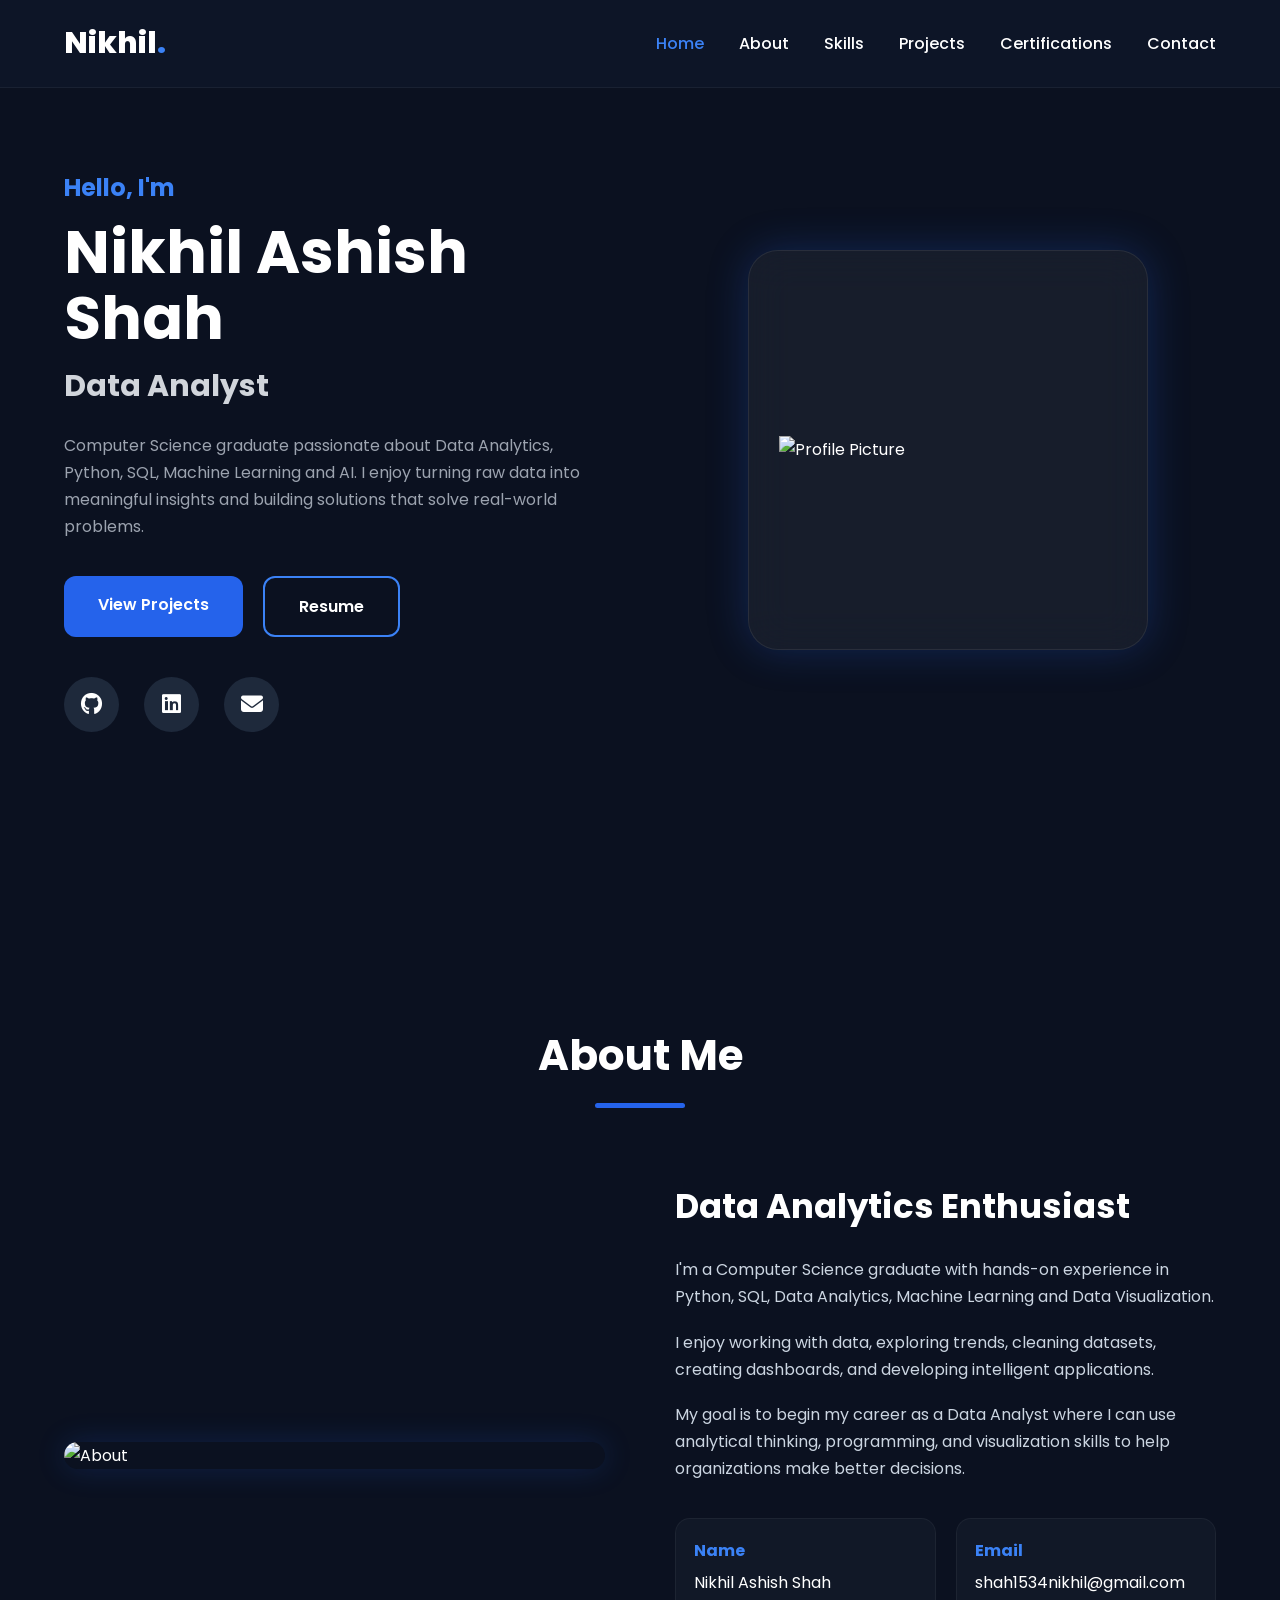
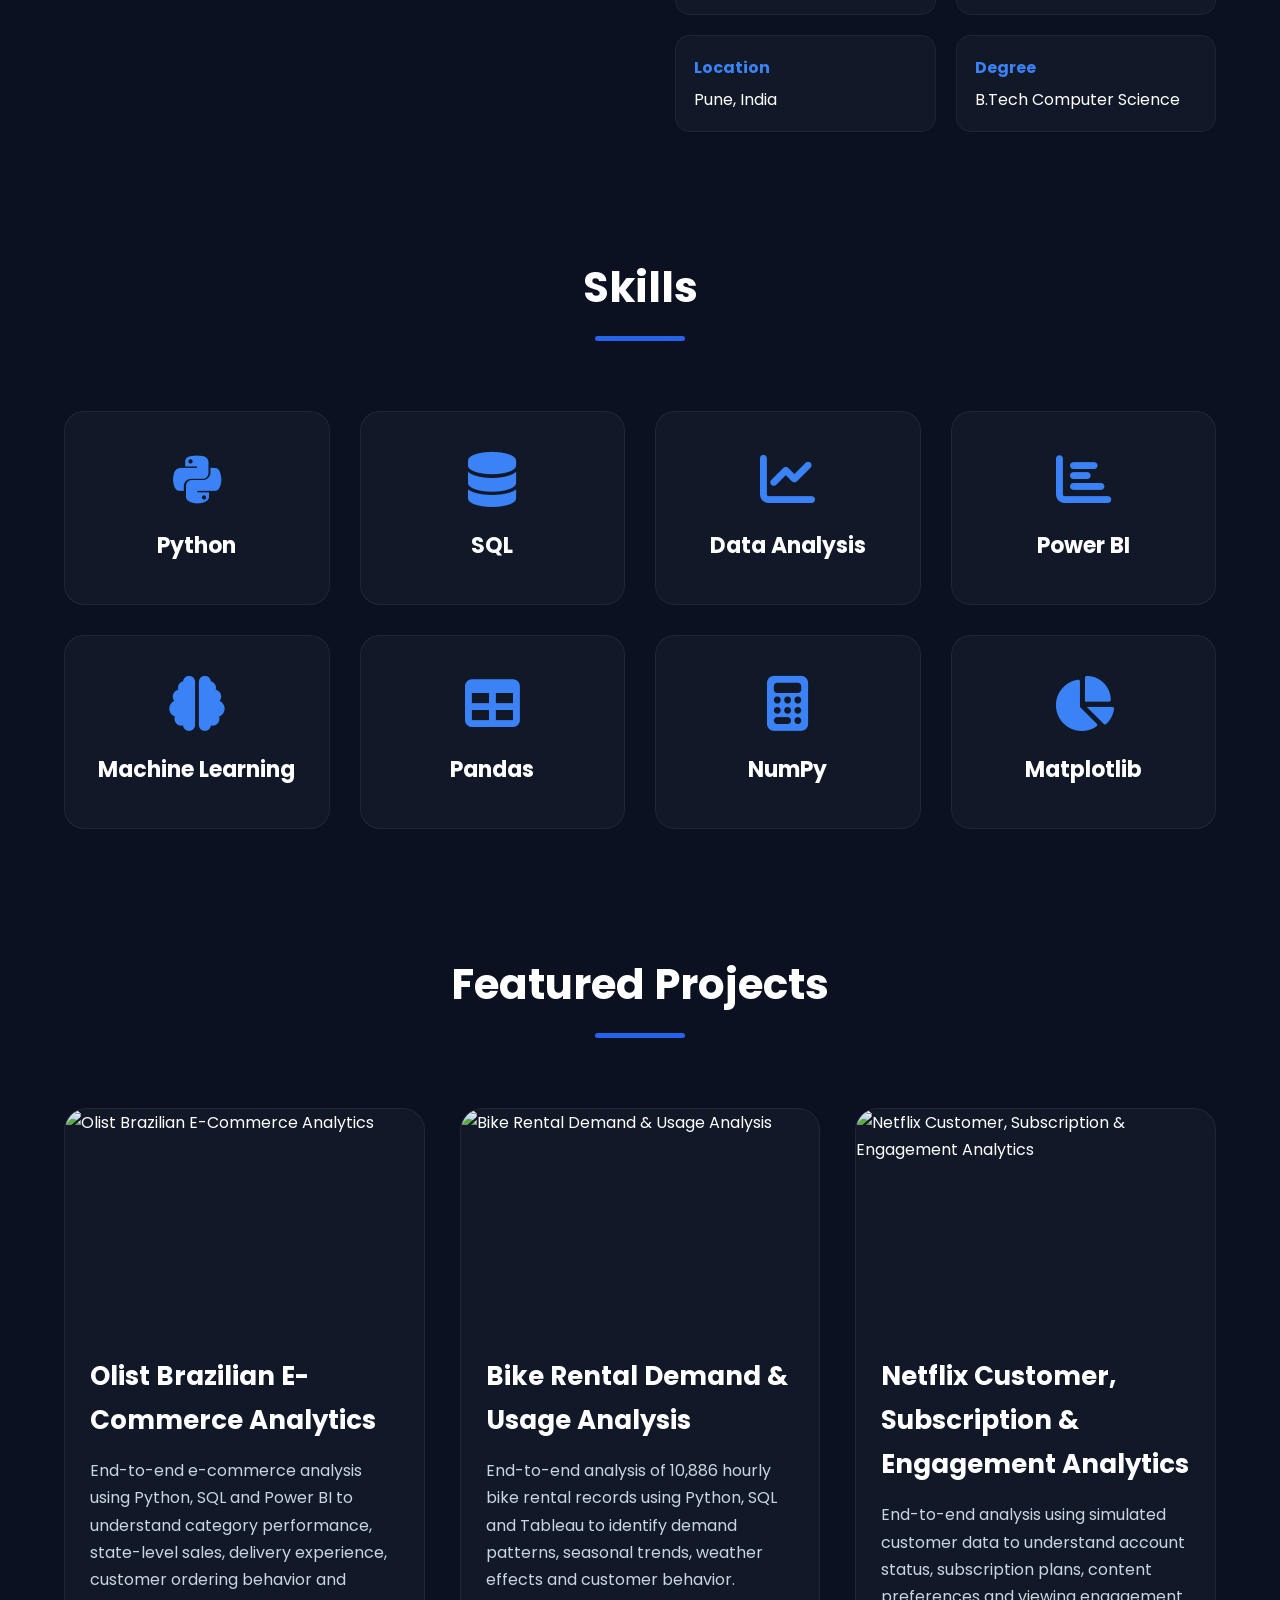
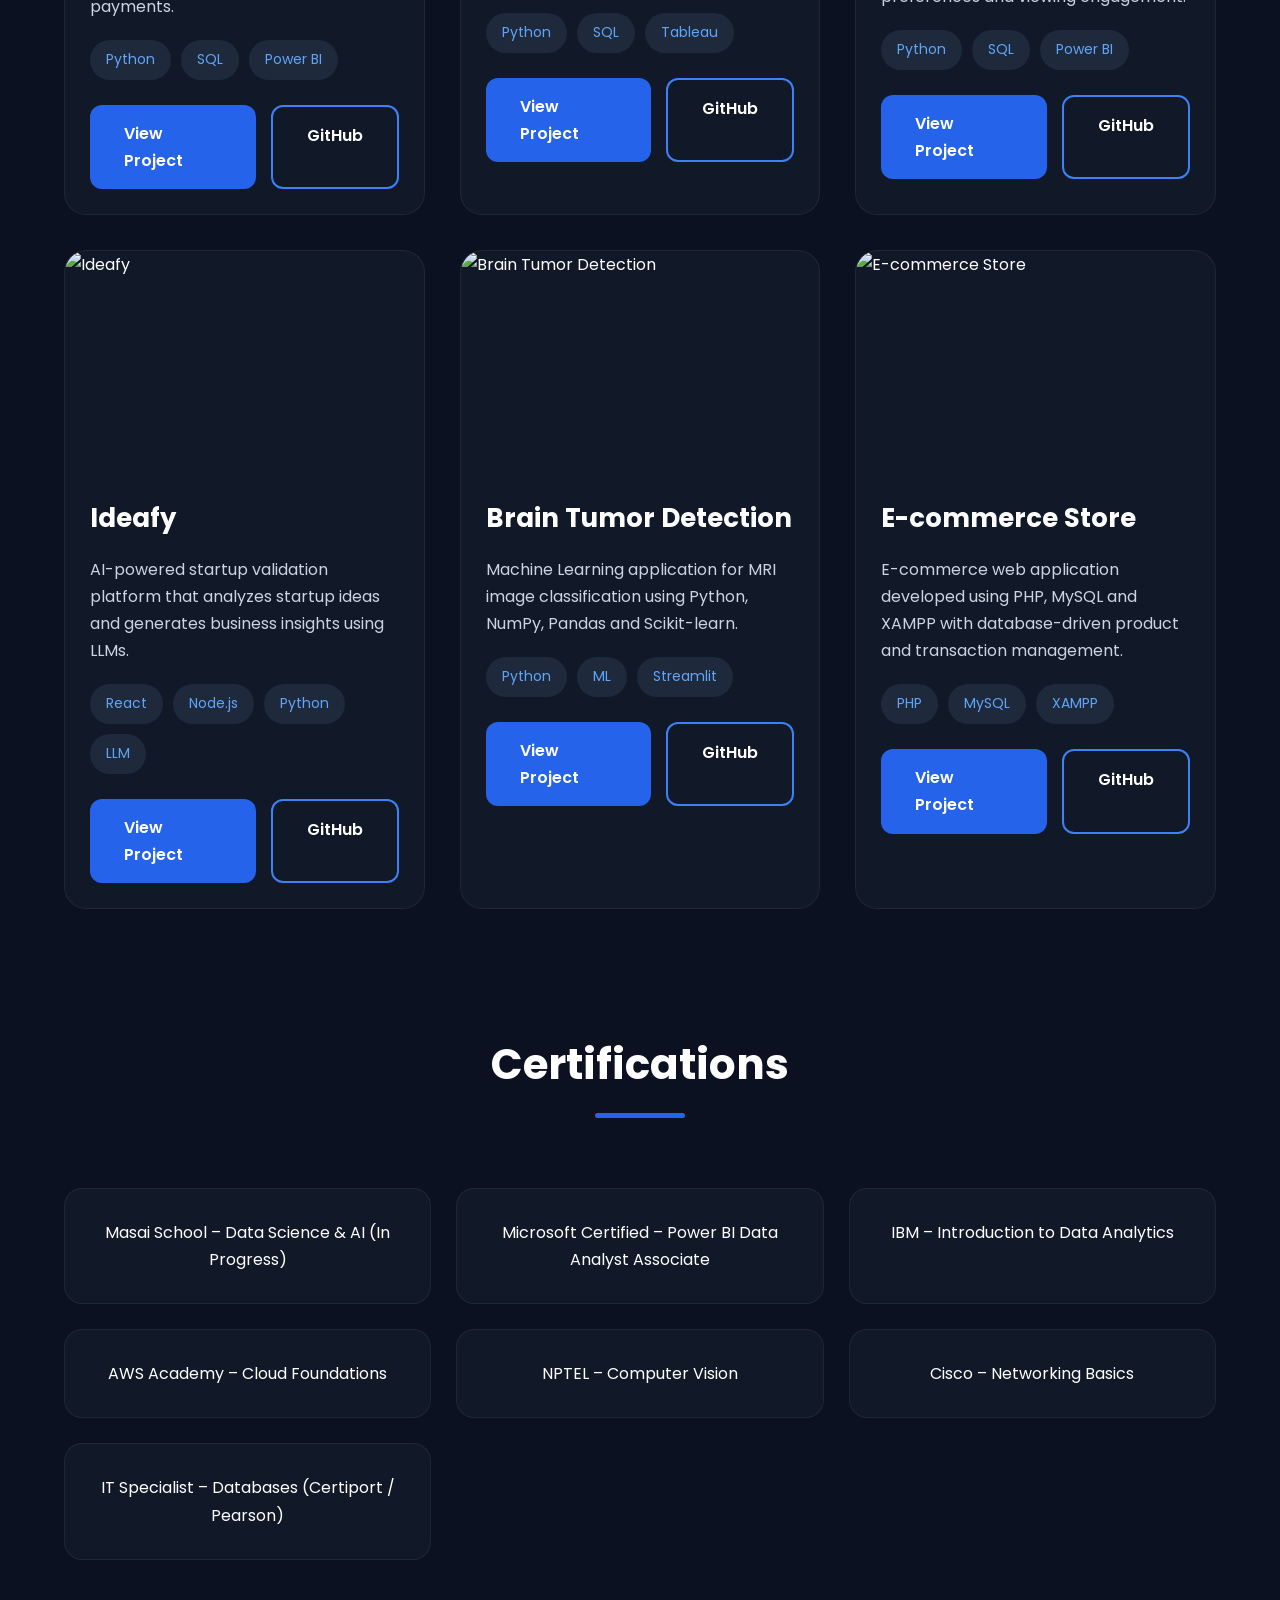
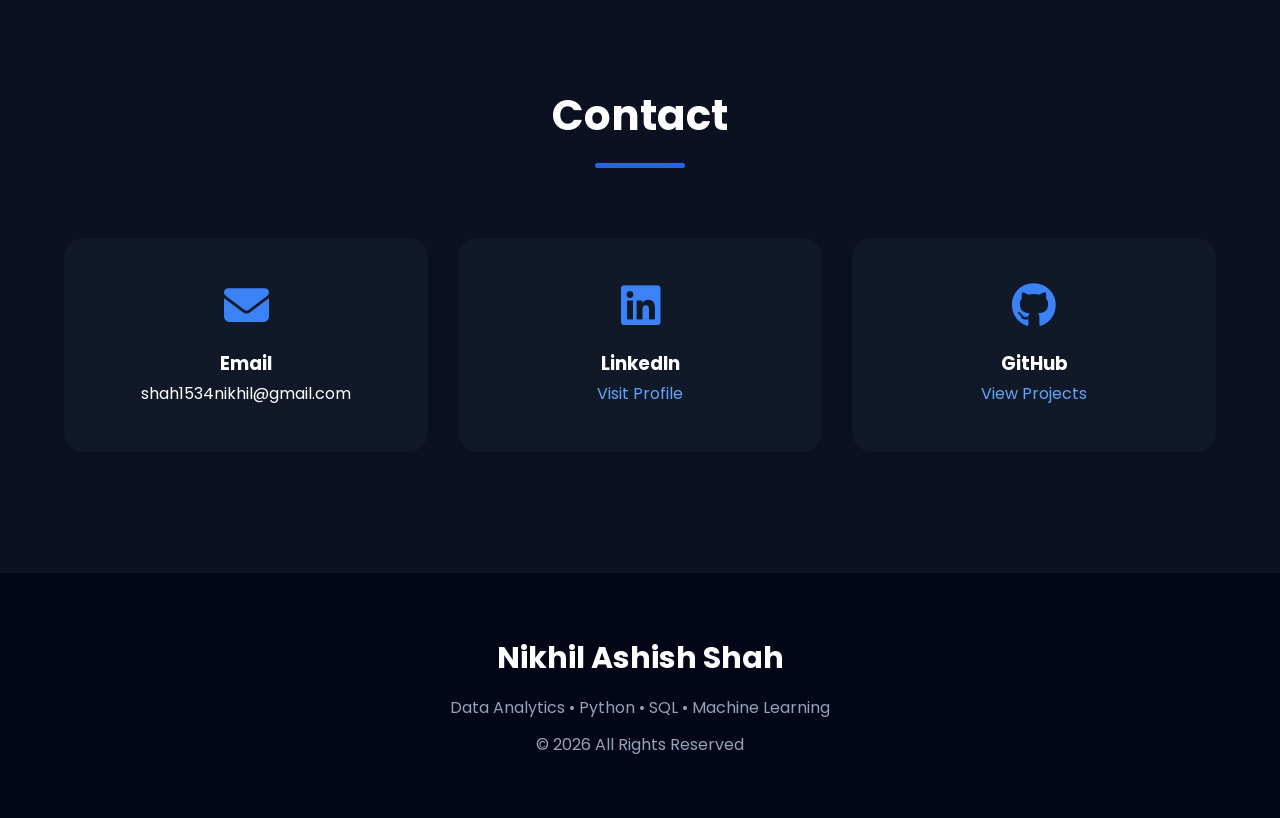
==== index.html @ b2430811 "Update index.html" ====
<!DOCTYPE html>
<html lang="en">

<head>
    <meta charset="UTF-8">
    <meta name="viewport" content="width=device-width, initial-scale=1.0">

    <title>Nikhil Shah | Data Analytics Portfolio</title>

    <meta name="description"
        content="Portfolio of Nikhil Shah - Data Analytics, Python, SQL, Machine Learning, Power BI">

    <!-- Google Fonts -->
    <link rel="preconnect" href="https://fonts.googleapis.com">
    <link rel="preconnect" href="https://fonts.gstatic.com" crossorigin>

    <link
        href="https://fonts.googleapis.com/css2?family=Poppins:wght@300;400;500;600;700;800&display=swap"
        rel="stylesheet">

    <!-- Icons -->
    <link rel="stylesheet"
        href="https://cdnjs.cloudflare.com/ajax/libs/font-awesome/6.7.2/css/all.min.css">

    <link rel="stylesheet" href="style.css">

</head>

<body>

    <!-- ================= NAVBAR ================= -->

    <header>

        <nav class="navbar">

            <div class="logo">
                Nikhil<span>.</span>
            </div>

            <ul class="nav-links">

                <li><a href="#home">Home</a></li>

                <li><a href="#about">About</a></li>

                <li><a href="#skills">Skills</a></li>

                <li><a href="#projects">Projects</a></li>

                <li><a href="#certifications">Certifications</a></li>

                <li><a href="#contact">Contact</a></li>

            </ul>

            <div class="menu-btn">
                <i class="fas fa-bars"></i>
            </div>

        </nav>

    </header>


    <!-- ================= HERO ================= -->

    <section id="home" class="hero">

        <div class="hero-left">

            <h3>Hello, I'm</h3>

            <h1>Nikhil Ashish Shah</h1>

            <h2>
                <span id="typing"></span>
            </h2>

            <p>

                Computer Science graduate passionate about Data Analytics,
                Python, SQL, Machine Learning and AI.

                I enjoy turning raw data into meaningful insights and
                building solutions that solve real-world problems.

            </p>

            <div class="hero-buttons">

                <a href="#projects" class="btn primary">
                    View Projects
                </a>

                <a href="assets/resume/Nikhil_Shah_Resume.pdf"
                    class="btn secondary"
                    target="_blank">
                    Resume
                </a>

            </div>


            <div class="social-icons">

                <a href="https://github.com/NikhilShah15"
                    target="_blank">
                    <i class="fab fa-github"></i>
                </a>

                <a href="https://www.linkedin.com/in/nikhil-shah-b6908825a/"
                    target="_blank">
                    <i class="fab fa-linkedin"></i>
                </a>

                <a href="mailto:shah1534nikhil@gmail.com">
                    <i class="fas fa-envelope"></i>
                </a>

            </div>

        </div>


        <div class="hero-right">

            <div class="glass-card">

                <img src="https://placehold.co/400x400/1e293b/60a5fa?text=Photo"
                    alt="Profile Picture">

            </div>

        </div>

    </section>


    <!-- ================= ABOUT ================= -->

    <section id="about" class="about">

        <div class="section-title">

            <h2>About Me</h2>

            <div class="underline"></div>

        </div>


        <div class="about-container">

            <div class="about-image">

                <img src="https://placehold.co/500x600/1e293b/60a5fa?text=About+Me"
                    alt="About">

            </div>


            <div class="about-content">

                <h3>
                    Data Analytics Enthusiast
                </h3>

                <p>

                    I'm a Computer Science graduate with hands-on
                    experience in Python, SQL,
                    Data Analytics,
                    Machine Learning and Data Visualization.

                </p>

                <p>

                    I enjoy working with data, exploring trends,
                    cleaning datasets,
                    creating dashboards,
                    and developing intelligent applications.

                </p>

                <p>

                    My goal is to begin my career as a Data Analyst
                    where I can use analytical thinking,
                    programming,
                    and visualization skills
                    to help organizations make better decisions.

                </p>


                <div class="about-info">

                    <div class="info-box">

                        <h4>Name</h4>

                        <span>Nikhil Ashish Shah</span>

                    </div>


                    <div class="info-box">

                        <h4>Email</h4>

                        <span>
                            shah1534nikhil@gmail.com
                        </span>

                    </div>


                    <div class="info-box">

                        <h4>Location</h4>

                        <span>Pune, India</span>

                    </div>


                    <div class="info-box">

                        <h4>Degree</h4>

                        <span>B.Tech Computer Science</span>

                    </div>

                </div>

            </div>

        </div>

    </section>


    <!-- ================= SKILLS ================= -->

    <section id="skills" class="skills">

        <div class="section-title">

            <h2>Skills</h2>

            <div class="underline"></div>

        </div>


        <div class="skills-container">

            <div class="skill-card">

                <i class="fab fa-python"></i>

                <h3>Python</h3>

            </div>


            <div class="skill-card">

                <i class="fas fa-database"></i>

                <h3>SQL</h3>

            </div>


            <div class="skill-card">

                <i class="fas fa-chart-line"></i>

                <h3>Data Analysis</h3>

            </div>


            <div class="skill-card">

                <i class="fas fa-chart-bar"></i>

                <h3>Power BI</h3>

            </div>


            <div class="skill-card">

                <i class="fas fa-brain"></i>

                <h3>Machine Learning</h3>

            </div>


            <div class="skill-card">

                <i class="fas fa-table"></i>

                <h3>Pandas</h3>

            </div>


            <div class="skill-card">

                <i class="fas fa-calculator"></i>

                <h3>NumPy</h3>

            </div>


            <div class="skill-card">

                <i class="fas fa-chart-pie"></i>

                <h3>Matplotlib</h3>

            </div>

        </div>

    </section>


    <!-- ================= PROJECTS ================= -->

    <section id="projects" class="projects">

        <div class="section-title">

            <h2>Featured Projects</h2>

            <div class="underline"></div>

        </div>


        <div class="project-container">


            <!-- ================= PROJECT 1 — OLIST ================= -->

            <div class="project-card">

                <img
                    src="https://placehold.co/600x350/1e293b/60a5fa?text=Olist+E-Commerce+Analytics"
                    alt="Olist Brazilian E-Commerce Analytics">

                <div class="project-content">

                    <h3>Olist Brazilian E-Commerce Analytics</h3>

                    <p>
                        End-to-end e-commerce analysis using Python, SQL and Power BI
                        to understand category performance, state-level sales,
                        delivery experience, customer ordering behavior and payments.
                    </p>

                    <div class="tech-stack">

                        <span>Python</span>
                        <span>SQL</span>
                        <span>Power BI</span>

                    </div>

                    <div class="project-buttons">

                        <a href="https://github.com/NikhilShah15/nikhil-portfolio/tree/main/assets/projects/olist"
                            target="_blank"
                            class="btn primary">
                            View Project
                        </a>

                        <a href="https://github.com/NikhilShah15/nikhil-portfolio/tree/main/assets/projects/olist"
                            target="_blank"
                            class="btn secondary">
                            GitHub
                        </a>

                    </div>

                </div>

            </div>


            <!-- ================= PROJECT 2 — BIKE RENTAL ================= -->

            <div class="project-card">

                <img
                    src="https://raw.githubusercontent.com/NikhilShah15/nikhil-portfolio/main/assets/projects/bike-rental/visuals/Bike_Rental_Dashboard.png"
                    alt="Bike Rental Demand & Usage Analysis">

                <div class="project-content">

                    <h3>Bike Rental Demand & Usage Analysis</h3>

                    <p>
                        End-to-end analysis of 10,886 hourly bike rental
                        records using Python, SQL and Tableau to identify
                        demand patterns, seasonal trends, weather effects
                        and customer behavior.
                    </p>

                    <div class="tech-stack">

                        <span>Python</span>
                        <span>SQL</span>
                        <span>Tableau</span>

                    </div>

                    <div class="project-buttons">

                        <a href="projects/bike-rental.html"
                            class="btn primary">
                            View Project
                        </a>

                        <a href="https://github.com/NikhilShah15/nikhil-portfolio/tree/main/assets/projects/bike-rental"
                            target="_blank"
                            class="btn secondary">
                            GitHub
                        </a>

                    </div>

                </div>

            </div>


            <!-- ================= PROJECT 3 — NETFLIX ================= -->

            <div class="project-card">

                <img
                    src="https://raw.githubusercontent.com/NikhilShah15/nikhil-portfolio/main/assets/projects/netflix/visuals/Dashboard-1.png"
                    alt="Netflix Customer, Subscription & Engagement Analytics">

                <div class="project-content">

                    <h3>Netflix Customer, Subscription & Engagement Analytics</h3>

                    <p>
                        End-to-end analysis using simulated customer data
                        to understand account status, subscription plans,
                        content preferences and viewing engagement.
                    </p>

                    <div class="tech-stack">

                        <span>Python</span>
                        <span>SQL</span>
                        <span>Power BI</span>

                    </div>

                    <div class="project-buttons">

                        <a href="projects/netflix.html"
                            class="btn primary">
                            View Project
                        </a>

                        <a href="https://github.com/NikhilShah15/nikhil-portfolio/tree/main/assets/projects/netflix"
                            target="_blank"
                            class="btn secondary">
                            GitHub
                        </a>

                    </div>

                </div>

            </div>


            <!-- ================= PROJECT 4 — IDEAFY ================= -->

            <div class="project-card">

                <img
                    src="https://placehold.co/600x350/1e293b/60a5fa?text=Ideafy"
                    alt="Ideafy">

                <div class="project-content">

                    <h3>Ideafy</h3>

                    <p>
                        AI-powered startup validation platform that analyzes
                        startup ideas and generates business insights using LLMs.
                    </p>

                    <div class="tech-stack">

                        <span>React</span>
                        <span>Node.js</span>
                        <span>Python</span>
                        <span>LLM</span>

                    </div>

                    <div class="project-buttons">

                        <a href="https://ideafy-ai-startup-validator.onrender.com/"
                            target="_blank"
                            class="btn primary">
                            View Project
                        </a>

                        <a href="https://github.com/Fazeenp/ideafy-ai-startup-validator"
                            target="_blank"
                            class="btn secondary">
                            GitHub
                        </a>

                    </div>

                </div>

            </div>


            <!-- ================= PROJECT 5 — BRAIN TUMOR ================= -->

            <div class="project-card">

                <img
                    src="https://placehold.co/600x350/1e293b/60a5fa?text=Brain+Tumor+Detection"
                    alt="Brain Tumor Detection">

                <div class="project-content">

                    <h3>Brain Tumor Detection</h3>

                    <p>
                        Machine Learning application for MRI image
                        classification using Python, NumPy,
                        Pandas and Scikit-learn.
                    </p>

                    <div class="tech-stack">

                        <span>Python</span>
                        <span>ML</span>
                        <span>Streamlit</span>

                    </div>

                    <div class="project-buttons">

                        <a href="https://github.com/NikhilShah15/Brain-Tumor-Detection"
                            target="_blank"
                            class="btn primary">
                            View Project
                        </a>

                        <a href="https://github.com/NikhilShah15/Brain-Tumor-Detection"
                            target="_blank"
                            class="btn secondary">
                            GitHub
                        </a>

                    </div>

                </div>

            </div>


            <!-- ================= PROJECT 6 — E-COMMERCE STORE ================= -->

            <div class="project-card">

                <img
                    src="https://placehold.co/600x350/1e293b/60a5fa?text=E-commerce+Store"
                    alt="E-commerce Store">

                <div class="project-content">

                    <h3>E-commerce Store</h3>

                    <p>
                        E-commerce web application developed using PHP,
                        MySQL and XAMPP with database-driven product
                        and transaction management.
                    </p>

                    <div class="tech-stack">

                        <span>PHP</span>
                        <span>MySQL</span>
                        <span>XAMPP</span>

                    </div>

                    <div class="project-buttons">

                        <a href="https://github.com/NikhilShah15/E-commrece-Store-Website"
                            target="_blank"
                            class="btn primary">
                            View Project
                        </a>

                        <a href="https://github.com/NikhilShah15/E-commrece-Store-Website"
                            target="_blank"
                            class="btn secondary">
                            GitHub
                        </a>

                    </div>

                </div>

            </div>


        </div>

    </section>


    <!-- ================= DASHBOARDS ================= -->


    <!-- ================= CERTIFICATIONS ================= -->

    <section id="certifications" class="certifications">

        <div class="section-title">

            <h2>Certifications</h2>

            <div class="underline"></div>

        </div>


        <div class="cert-grid">

            <div class="cert-card">

                Masai School – Data Science & AI (In Progress)

            </div>


            <div class="cert-card">

                Microsoft Certified – Power BI Data Analyst Associate

            </div>


            <div class="cert-card">

                IBM – Introduction to Data Analytics

            </div>


            <div class="cert-card">

                AWS Academy – Cloud Foundations

            </div>


            <div class="cert-card">

                NPTEL – Computer Vision

            </div>


            <div class="cert-card">

                Cisco – Networking Basics

            </div>


            <div class="cert-card">

                IT Specialist – Databases (Certiport / Pearson)

            </div>

        </div>

    </section>


    <!-- ================= CONTACT ================= -->

    <section id="contact" class="contact">

        <div class="section-title">

            <h2>Contact</h2>

            <div class="underline"></div>

        </div>


        <div class="contact-container">

            <div class="contact-card">

                <i class="fas fa-envelope"></i>

                <h3>Email</h3>

                <p>
                    shah1534nikhil@gmail.com
                </p>

            </div>


            <div class="contact-card">

                <i class="fab fa-linkedin"></i>

                <h3>LinkedIn</h3>

                <a href="https://www.linkedin.com/in/nikhil-shah-b6908825a/"
                    target="_blank">
                    Visit Profile
                </a>

            </div>


            <div class="contact-card">

                <i class="fab fa-github"></i>

                <h3>GitHub</h3>

                <a href="https://github.com/NikhilShah15"
                    target="_blank">
                    View Projects
                </a>

            </div>

        </div>

    </section>


    <!-- ================= FOOTER ================= -->

    <footer>

        <h3>Nikhil Ashish Shah</h3>

        <p>
            Data Analytics • Python • SQL • Machine Learning
        </p>

        <p>
            © 2026 All Rights Reserved
        </p>

    </footer>


    <script src="script.js"></script>

</body>

</html>
---- style.css ----
/* ===========================
        GOOGLE FONTS
=========================== */

@import url('https://fonts.googleapis.com/css2?family=Poppins:wght@300;400;500;600;700;800&display=swap');


/* ===========================
        RESET
=========================== */

*{
    margin:0;
    padding:0;
    box-sizing:border-box;
    scroll-behavior:smooth;
}

html{
    overflow-x:hidden;
}

body{

    font-family:'Poppins',sans-serif;

    background:#0b1120;

    color:#fff;

    overflow-x:hidden;

    line-height:1.7;

}



/* ===========================
        SCROLLBAR
=========================== */

::-webkit-scrollbar{

    width:10px;

}

::-webkit-scrollbar-track{

    background:#111827;

}

::-webkit-scrollbar-thumb{

    background:#3b82f6;

    border-radius:10px;

}

::-webkit-scrollbar-thumb:hover{

    background:#60a5fa;

}



/* ===========================
        LINKS
=========================== */

a{

    text-decoration:none;

    color:white;

}

img{

    width:100%;

    display:block;

}



/* ===========================
        NAVBAR
=========================== */

header{

    width:100%;

    position:fixed;

    top:0;

    left:0;

    z-index:999;

    background:rgba(15,23,42,.85);

    backdrop-filter:blur(18px);

    border-bottom:1px solid rgba(255,255,255,.05);

}

.navbar{

    width:90%;

    max-width:1200px;

    margin:auto;

    display:flex;

    justify-content:space-between;

    align-items:center;

    padding:18px 0;

}

.logo{

    font-size:30px;

    font-weight:800;

}

.logo span{

    color:#3b82f6;

}

.nav-links{

    display:flex;

    gap:35px;

    list-style:none;

}

.nav-links a{

    transition:.3s;

    font-weight:500;

}

.nav-links a:hover{

    color:#3b82f6;

}

.menu-btn{

    display:none;

    font-size:25px;

    cursor:pointer;

}



/* ===========================
        HERO
=========================== */

.hero{

    width:90%;

    max-width:1200px;

    margin:auto;

    min-height:100vh;

    display:grid;

    grid-template-columns:1fr 1fr;

    align-items:center;

    gap:80px;

}

.hero-left h3{

    color:#3b82f6;

    font-size:24px;

}

.hero-left h1{

    font-size:60px;

    margin:10px 0;

    line-height:1.1;

}

.hero-left h2{

    font-size:30px;

    margin-bottom:20px;

    color:#d1d5db;

}

.hero-left p{

    color:#9ca3af;

    margin-bottom:35px;

    max-width:600px;

}



/* ===========================
        BUTTONS
=========================== */

.hero-buttons{

    display:flex;

    gap:20px;

    margin-bottom:40px;

}

.btn{

    padding:15px 34px;

    border-radius:12px;

    font-weight:600;

    transition:.35s;

}

.primary{

    background:#2563eb;

}

.primary:hover{

    background:#1d4ed8;

    transform:translateY(-4px);

}

.secondary{

    border:2px solid #3b82f6;

}

.secondary:hover{

    background:#2563eb;

}



/* ===========================
        SOCIAL ICONS
=========================== */

.social-icons{

    display:flex;

    gap:25px;

}

.social-icons a{

    width:55px;

    height:55px;

    border-radius:50%;

    display:flex;

    justify-content:center;

    align-items:center;

    background:#1e293b;

    transition:.35s;

    font-size:22px;

}

.social-icons a:hover{

    background:#2563eb;

    transform:translateY(-6px);

}



/* ===========================
        HERO IMAGE
=========================== */

.hero-right{

    display:flex;

    justify-content:center;

}

.glass-card{

    width:400px;

    height:400px;

    border-radius:30px;

    background:rgba(255,255,255,.05);

    border:1px solid rgba(255,255,255,.08);

    backdrop-filter:blur(20px);

    overflow:hidden;

    display:flex;

    justify-content:center;

    align-items:center;

    box-shadow:0 0 40px rgba(37,99,235,.25);

}

.glass-card img{

    width:85%;

}



/* ===========================
        SECTION TITLE
=========================== */

.section-title{

    text-align:center;

    margin-bottom:70px;

}

.section-title h2{

    font-size:42px;

    margin-bottom:12px;

}

.underline{

    width:90px;

    height:5px;

    margin:auto;

    border-radius:20px;

    background:#2563eb;

}



/* ===========================
        ABOUT
=========================== */

.about{

    width:90%;

    max-width:1200px;

    margin:120px auto;

}

.about-container{

    display:grid;

    grid-template-columns:1fr 1fr;

    gap:70px;

    align-items:center;

}

.about-image img{

    border-radius:25px;

    box-shadow:0 0 30px rgba(37,99,235,.2);

}

.about-content h3{

    font-size:34px;

    margin-bottom:20px;

}

.about-content p{

    color:#cbd5e1;

    margin-bottom:18px;

}

.about-info{

    display:grid;

    grid-template-columns:repeat(2,1fr);

    gap:20px;

    margin-top:35px;

}

.info-box{

    background:#111827;

    border-radius:15px;

    padding:18px;

    border:1px solid rgba(255,255,255,.05);

}

.info-box h4{

    color:#3b82f6;

    margin-bottom:5px;

}


/* ===========================
        SKILLS
=========================== */

.skills{
    width:90%;
    max-width:1200px;
    margin:120px auto;
}

.skills-container{
    display:grid;
    grid-template-columns:repeat(4,1fr);
    gap:30px;
}

.skill-card{
    background:#111827;
    border:1px solid rgba(255,255,255,.06);
    border-radius:20px;
    padding:40px 20px;
    text-align:center;
    transition:.35s;
}

.skill-card i{
    font-size:55px;
    color:#3b82f6;
    margin-bottom:20px;
}

.skill-card h3{
    font-size:22px;
}

.skill-card:hover{
    transform:translateY(-12px);
    box-shadow:0 20px 35px rgba(37,99,235,.18);
}


/* ===========================
        PROJECTS
=========================== */

.projects{
    width:90%;
    max-width:1200px;
    margin:120px auto;
}

.project-container{
    display:grid;
    grid-template-columns:repeat(auto-fit,minmax(330px,1fr));
    gap:35px;
}

.project-card{
    background:#111827;
    border-radius:22px;
    overflow:hidden;
    border:1px solid rgba(255,255,255,.06);
    transition:.35s;
}

.project-card:hover{
    transform:translateY(-10px);
    box-shadow:0 25px 40px rgba(37,99,235,.18);
}

.project-card img{
    height:220px;
    object-fit:cover;
}

.project-content{
    padding:25px;
}

.project-content h3{
    margin-bottom:15px;
    font-size:26px;
}

.project-content p{
    color:#cbd5e1;
    margin-bottom:20px;
}

.tech-stack{
    display:flex;
    flex-wrap:wrap;
    gap:10px;
    margin-bottom:25px;
}

.tech-stack span{
    padding:8px 16px;
    border-radius:30px;
    background:#1e293b;
    color:#60a5fa;
    font-size:14px;
}

.project-buttons{
    display:flex;
    gap:15px;
}


/* ===========================
      DASHBOARDS
=========================== */

.dashboard{
    width:90%;
    max-width:1200px;
    margin:120px auto;
}

.dashboard-grid{
    display:grid;
    grid-template-columns:repeat(3,1fr);
    gap:30px;
}

.dashboard-card{
    background:#111827;
    border-radius:20px;
    padding:50px 25px;
    text-align:center;
    transition:.35s;
}

.dashboard-card i{
    font-size:60px;
    color:#3b82f6;
    margin-bottom:25px;
}

.dashboard-card:hover{
    transform:translateY(-10px);
}


/* ===========================
      CERTIFICATIONS
=========================== */

.certifications{
    width:90%;
    max-width:1200px;
    margin:120px auto;
}

.cert-grid{
    display:grid;
    grid-template-columns:repeat(3,1fr);
    gap:25px;
}

.cert-card{
    background:#111827;
    padding:30px;
    border-radius:18px;
    text-align:center;
    transition:.35s;
    border:1px solid rgba(255,255,255,.06);
}

.cert-card:hover{
    transform:translateY(-8px);
}


/* ===========================
        CONTACT
=========================== */

.contact{
    width:90%;
    max-width:1200px;
    margin:120px auto;
}

.contact-container{
    display:grid;
    grid-template-columns:repeat(3,1fr);
    gap:30px;
}

.contact-card{
    background:#111827;
    border-radius:20px;
    padding:45px;
    text-align:center;
    transition:.35s;
}

.contact-card:hover{
    transform:translateY(-10px);
}

.contact-card i{
    font-size:45px;
    color:#3b82f6;
    margin-bottom:20px;
}

.contact-card a{
    color:#60a5fa;
}


/* ===========================
        FOOTER
=========================== */

footer{
    background:#020617;
    padding:60px 20px;
    text-align:center;
    margin-top:120px;
    border-top:1px solid rgba(255,255,255,.05);
}

footer h3{
    font-size:30px;
    margin-bottom:10px;
}

footer p{
    color:#94a3b8;
    margin-top:10px;
}


/* ===========================
       RESPONSIVE
=========================== */

@media(max-width:992px){

.hero{
    grid-template-columns:1fr;
    text-align:center;
    padding-top:130px;
}

.hero-right{
    order:-1;
}

.about-container{
    grid-template-columns:1fr;
}

.skills-container{
    grid-template-columns:repeat(2,1fr);
}

.dashboard-grid{
    grid-template-columns:1fr;
}

.contact-container{
    grid-template-columns:1fr;
}

.cert-grid{
    grid-template-columns:1fr;
}

}

@media(max-width:768px){

.nav-links{
    display:none;
}

.menu-btn{
    display:block;
}

.hero-left h1{
    font-size:42px;
}

.hero-left h2{
    font-size:24px;
}

.hero-buttons{
    flex-direction:column;
}

.skills-container{
    grid-template-columns:1fr;
}

.about-info{
    grid-template-columns:1fr;
}

.glass-card{
    width:300px;
    height:300px;
}

.section-title h2{
    font-size:34px;
}

}

/* Active navigation */

.nav-links a.active{
    color:#3b82f6;
}

/* Mobile menu */

@media(max-width:768px){

.nav-links.show{
    display:flex;
    flex-direction:column;
    position:absolute;
    top:75px;
    right:20px;
    width:220px;
    background:#111827;
    border-radius:15px;
    padding:20px;
    gap:20px;
}

}

/* Scroll reveal */

.skill-card,
.project-card,
.dashboard-card,
.cert-card,
.contact-card,
.about-content,
.about-image{

    opacity:0;
    transform:translateY(50px);
    transition:all .7s ease;

}

.visible{

    opacity:1;
    transform:translateY(0);

}

/* Scroll to top */

#topBtn{

    position:fixed;
    bottom:30px;
    right:30px;

    width:55px;
    height:55px;

    border:none;
    border-radius:50%;

    background:#2563eb;

    color:white;

    font-size:24px;

    cursor:pointer;

    display:none;

    z-index:999;

    transition:.3s;

}

#topBtn:hover{

    transform:translateY(-5px);

    background:#1d4ed8;

}
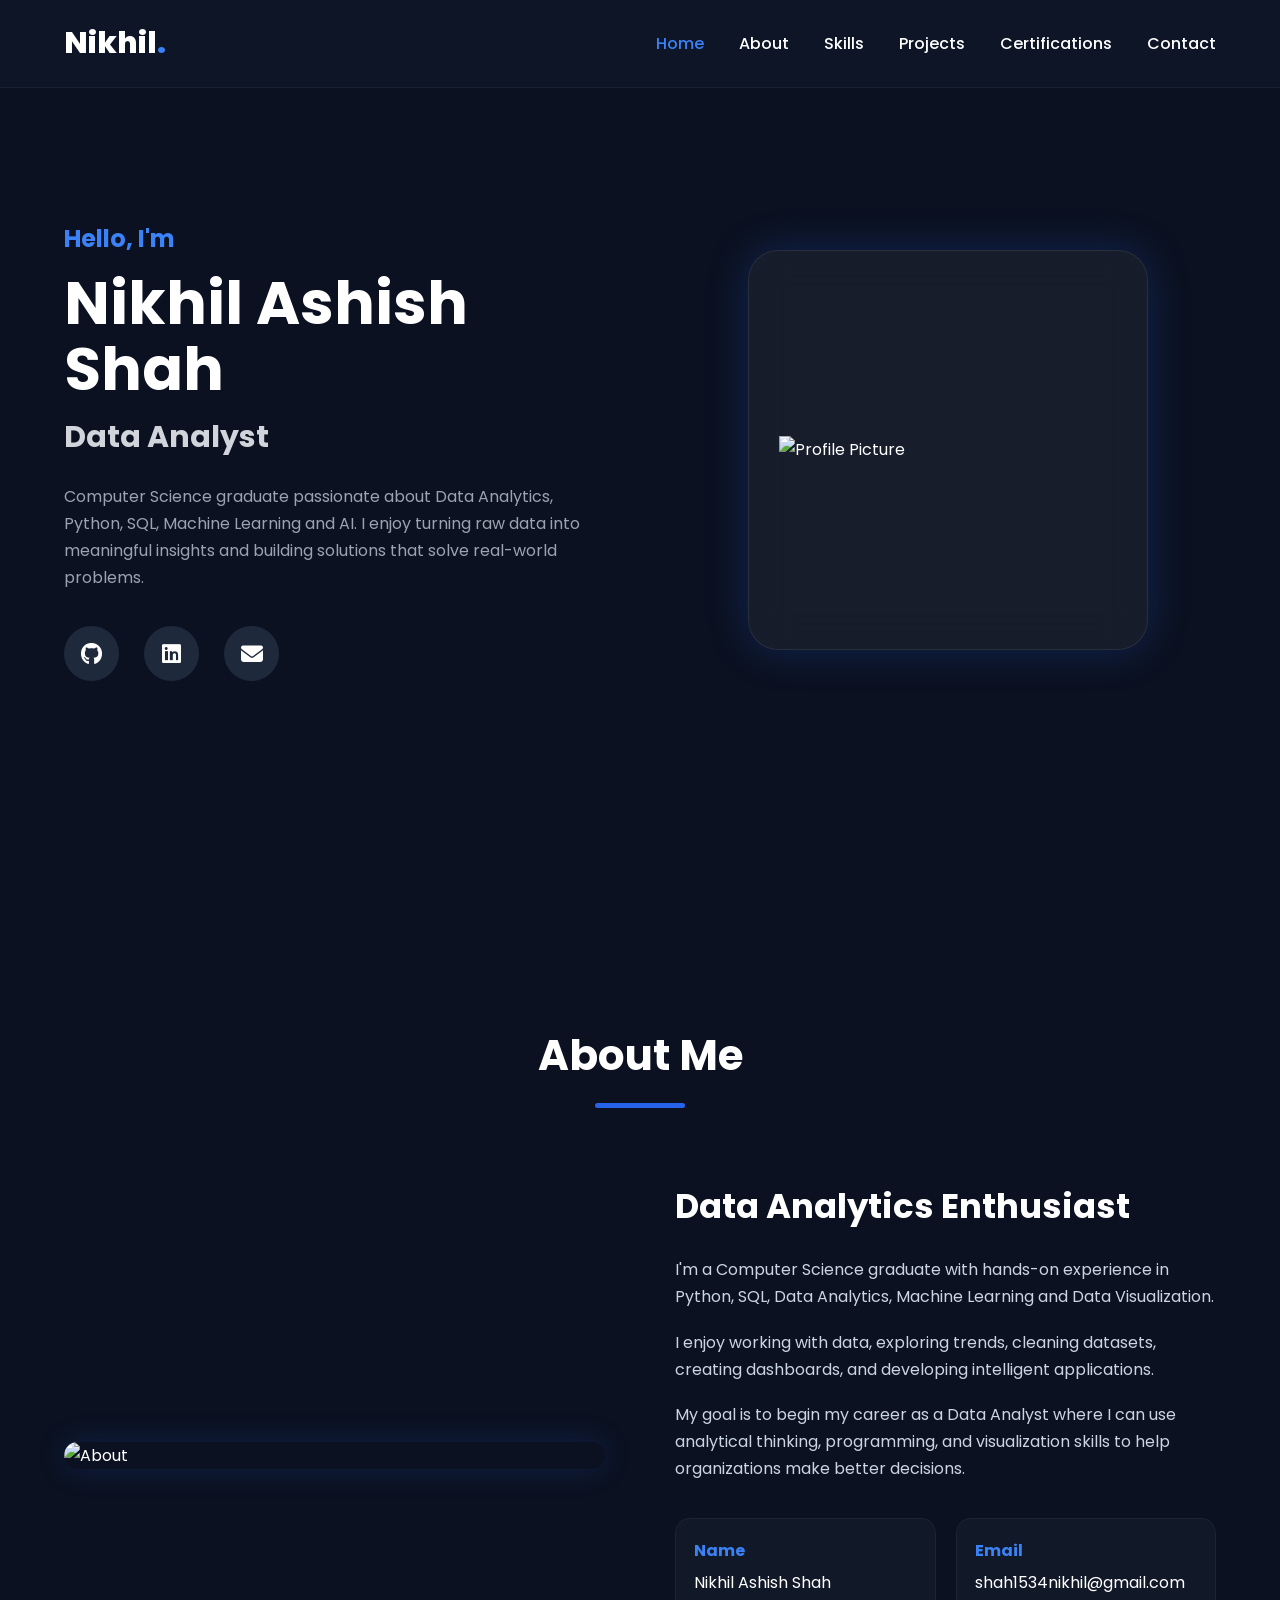
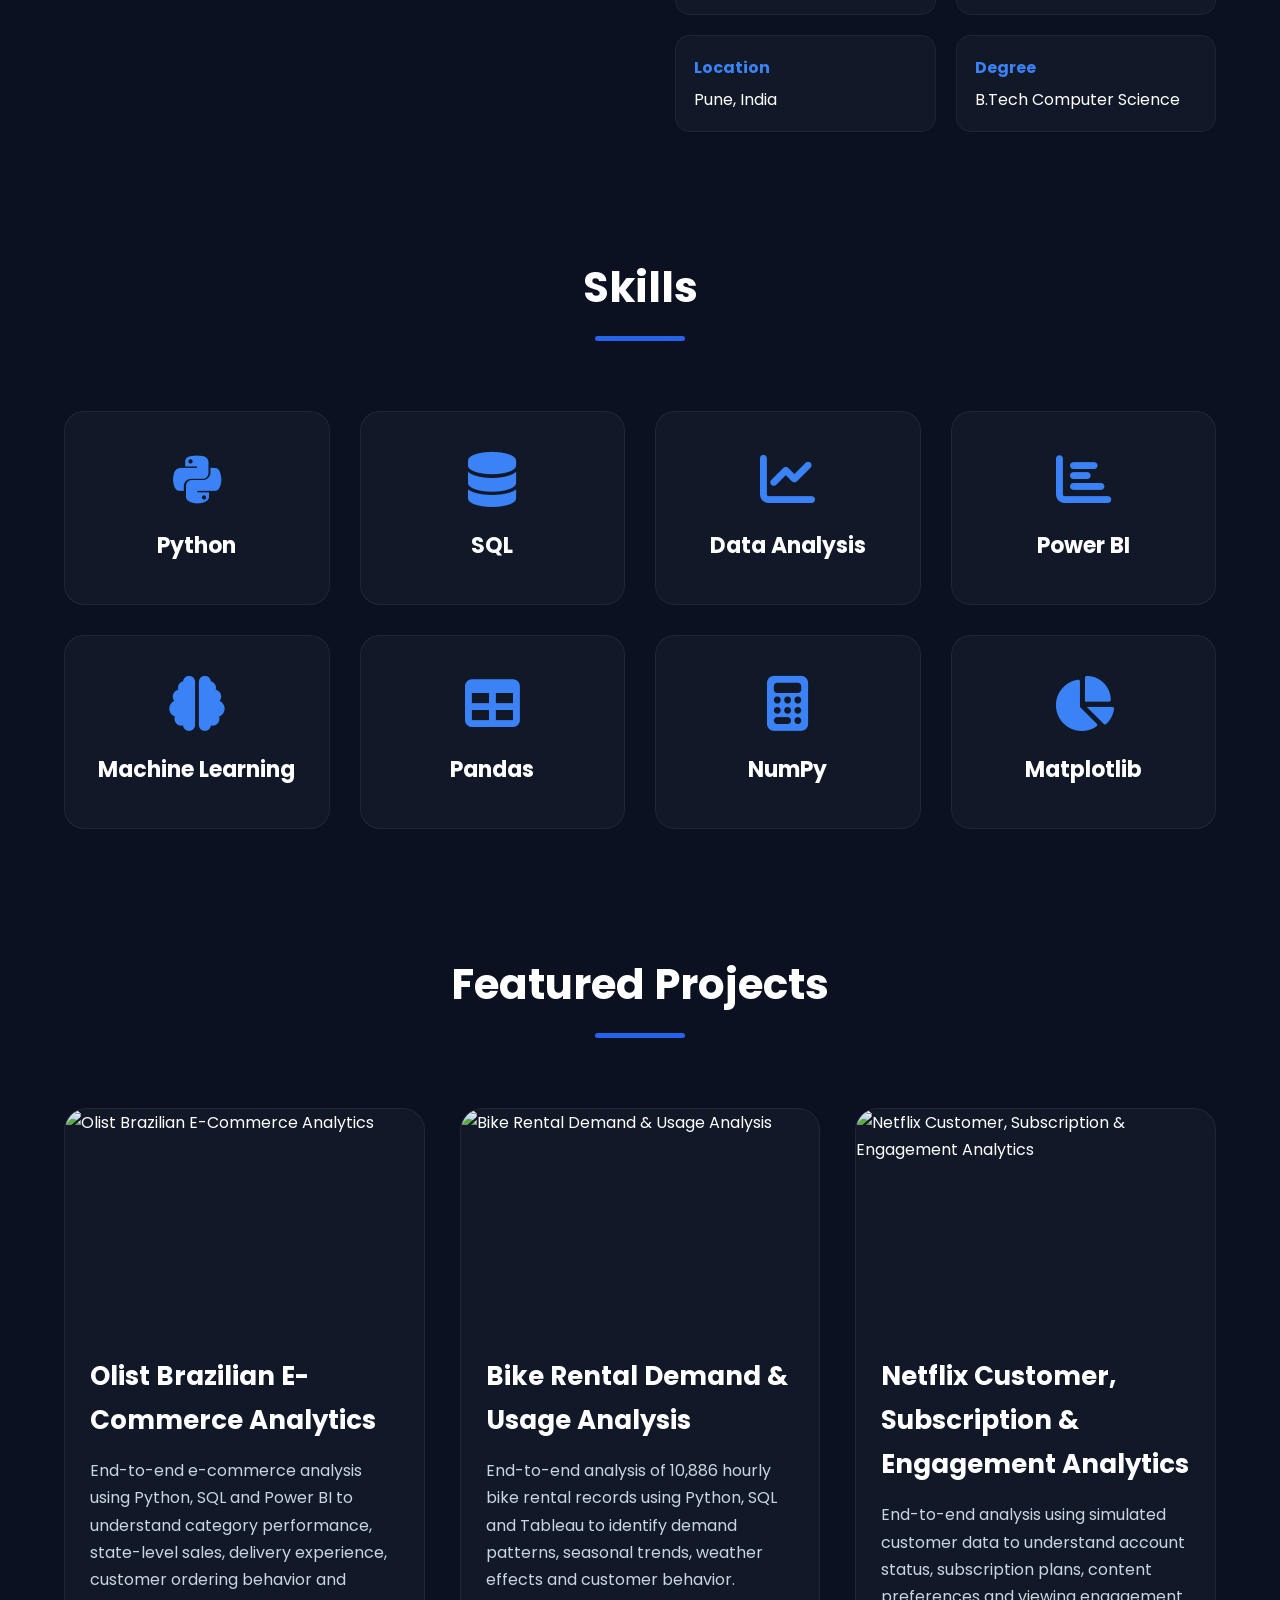
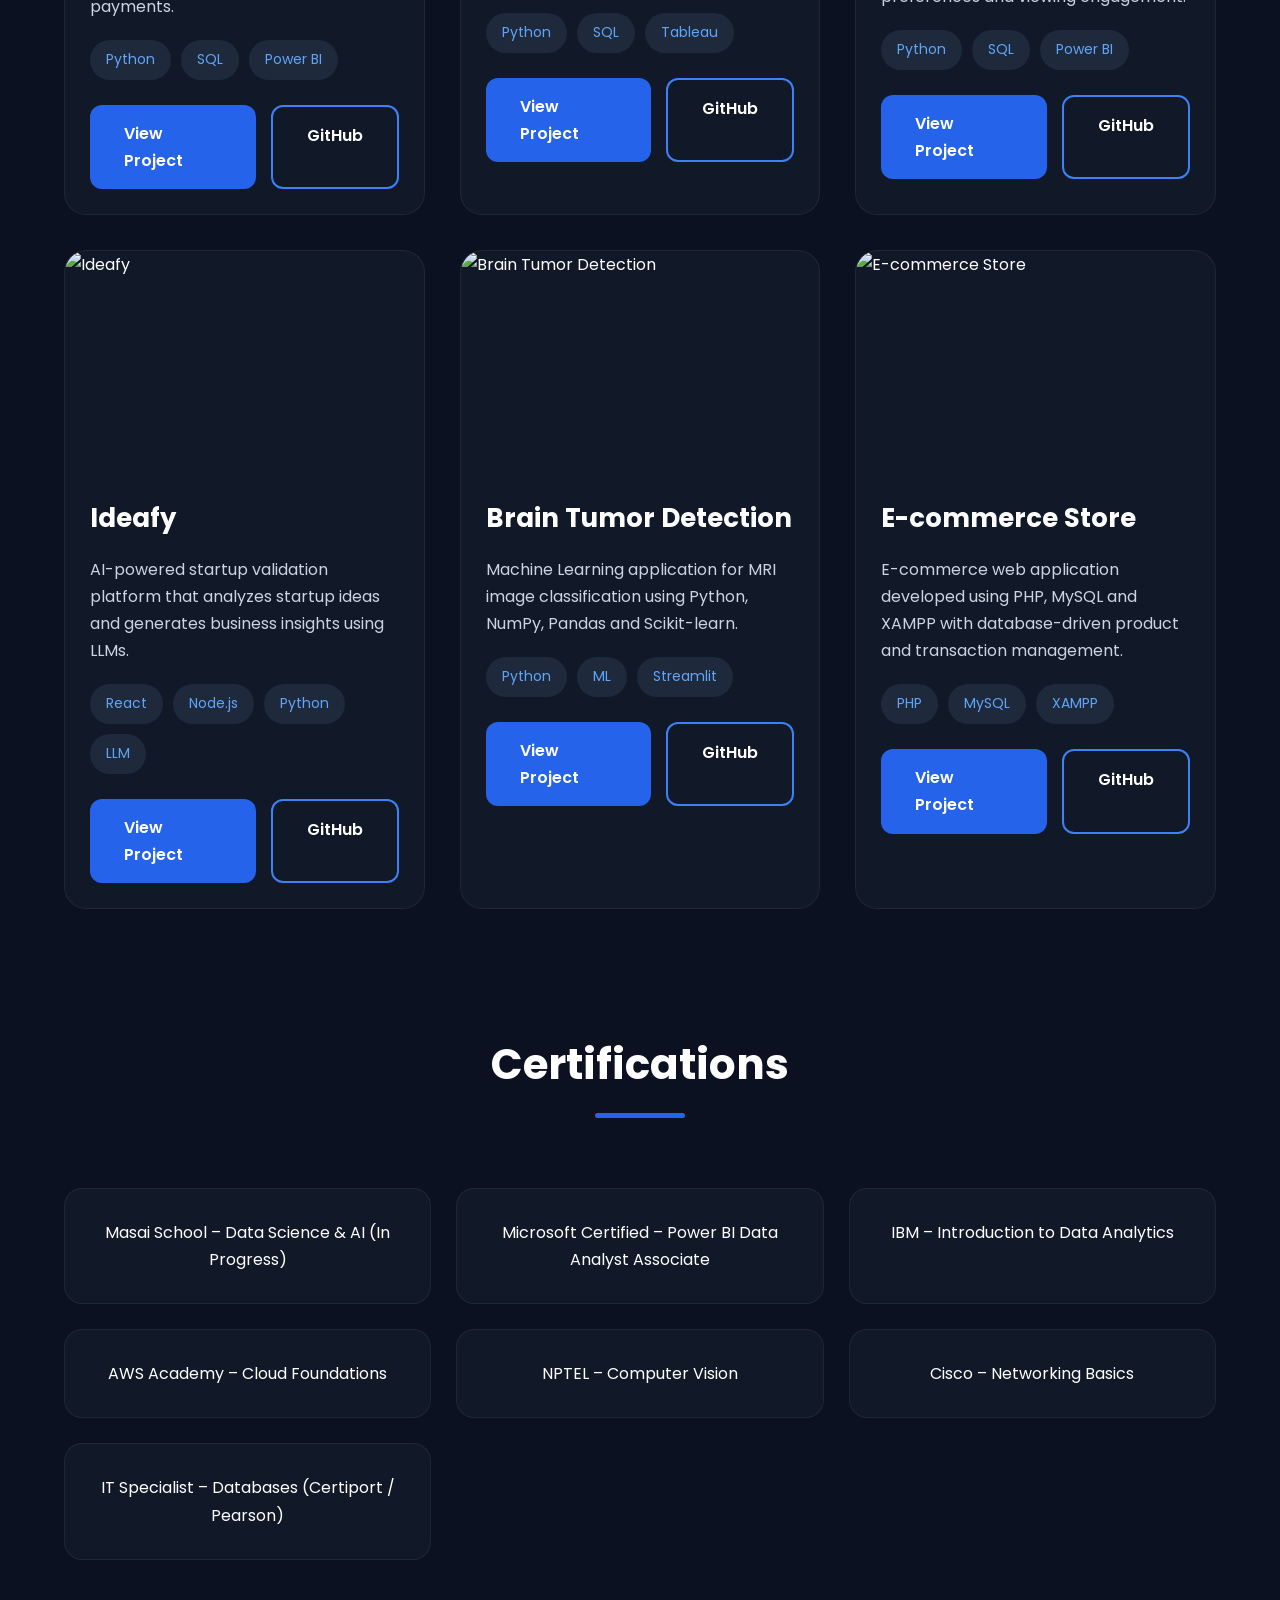
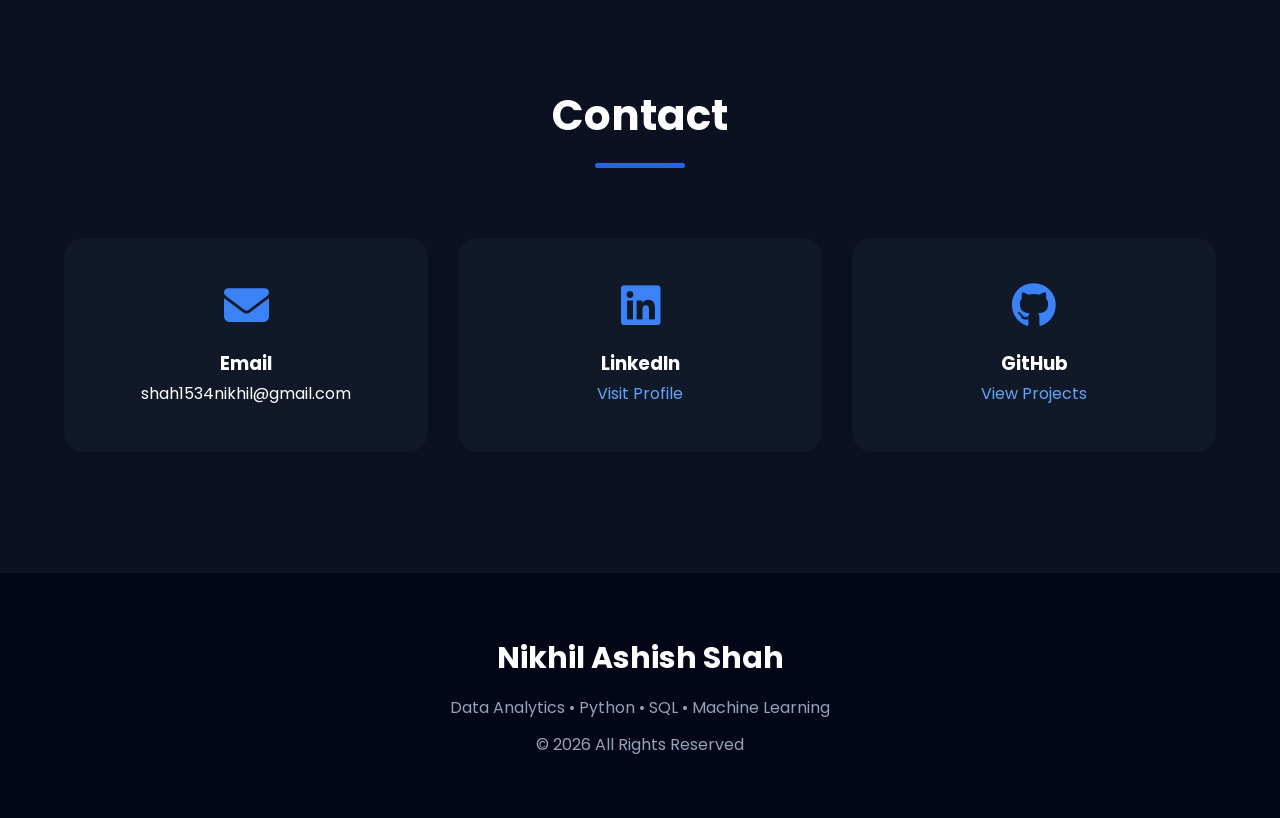
==== commit 7076675e: "Update index.html" ====
--- a/index.html
+++ b/index.html
@@ -86,20 +86,6 @@
                 building solutions that solve real-world problems.
 
             </p>
-
-            <div class="hero-buttons">
-
-                <a href="#projects" class="btn primary">
-                    View Projects
-                </a>
-
-                <a href="assets/resume/Nikhil_Shah_Resume.pdf"
-                    class="btn secondary"
-                    target="_blank">
-                    Resume
-                </a>
-
-            </div>
 
 
             <div class="social-icons">
@@ -355,7 +341,7 @@
             <div class="project-card">
 
                 <img
-                    src="https://placehold.co/600x350/1e293b/60a5fa?text=Olist+E-Commerce+Analytics"
+                    src="https://raw.githubusercontent.com/NikhilShah15/nikhil-portfolio/main/assets/projects/olist/Visuals/page-1.png"
                     alt="Olist Brazilian E-Commerce Analytics">
 
                 <div class="project-content">
@@ -378,12 +364,13 @@
 
                     <div class="project-buttons">
 
-                        <a href="https://github.com/NikhilShah15/nikhil-portfolio/tree/main/assets/projects/olist"
-                            target="_blank"
+                        <!-- OLIST PROJECT PAGE -->
+                        <a href="https://nikhilshah15.github.io/portfolio/projects/olist.html"
                             class="btn primary">
                             View Project
                         </a>
 
+                        <!-- OLIST GITHUB -->
                         <a href="https://github.com/NikhilShah15/nikhil-portfolio/tree/main/assets/projects/olist"
                             target="_blank"
                             class="btn secondary">
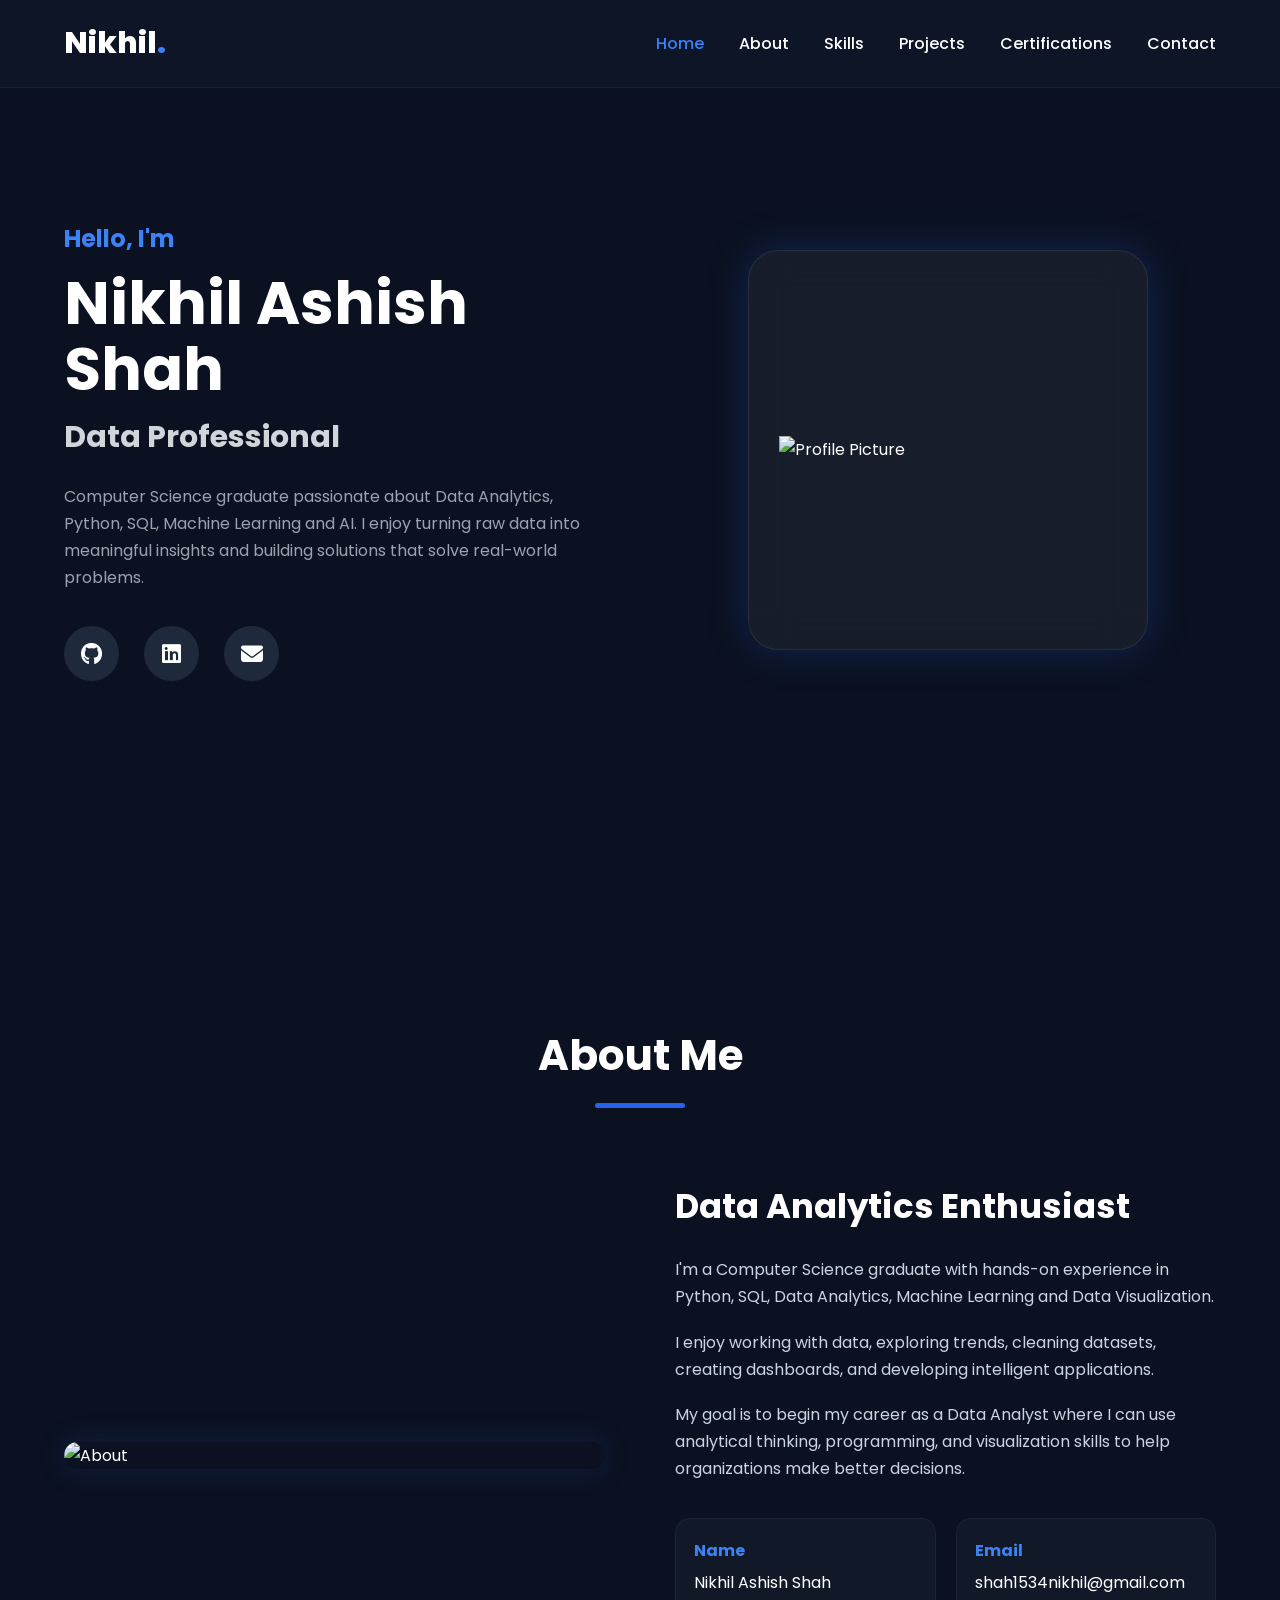
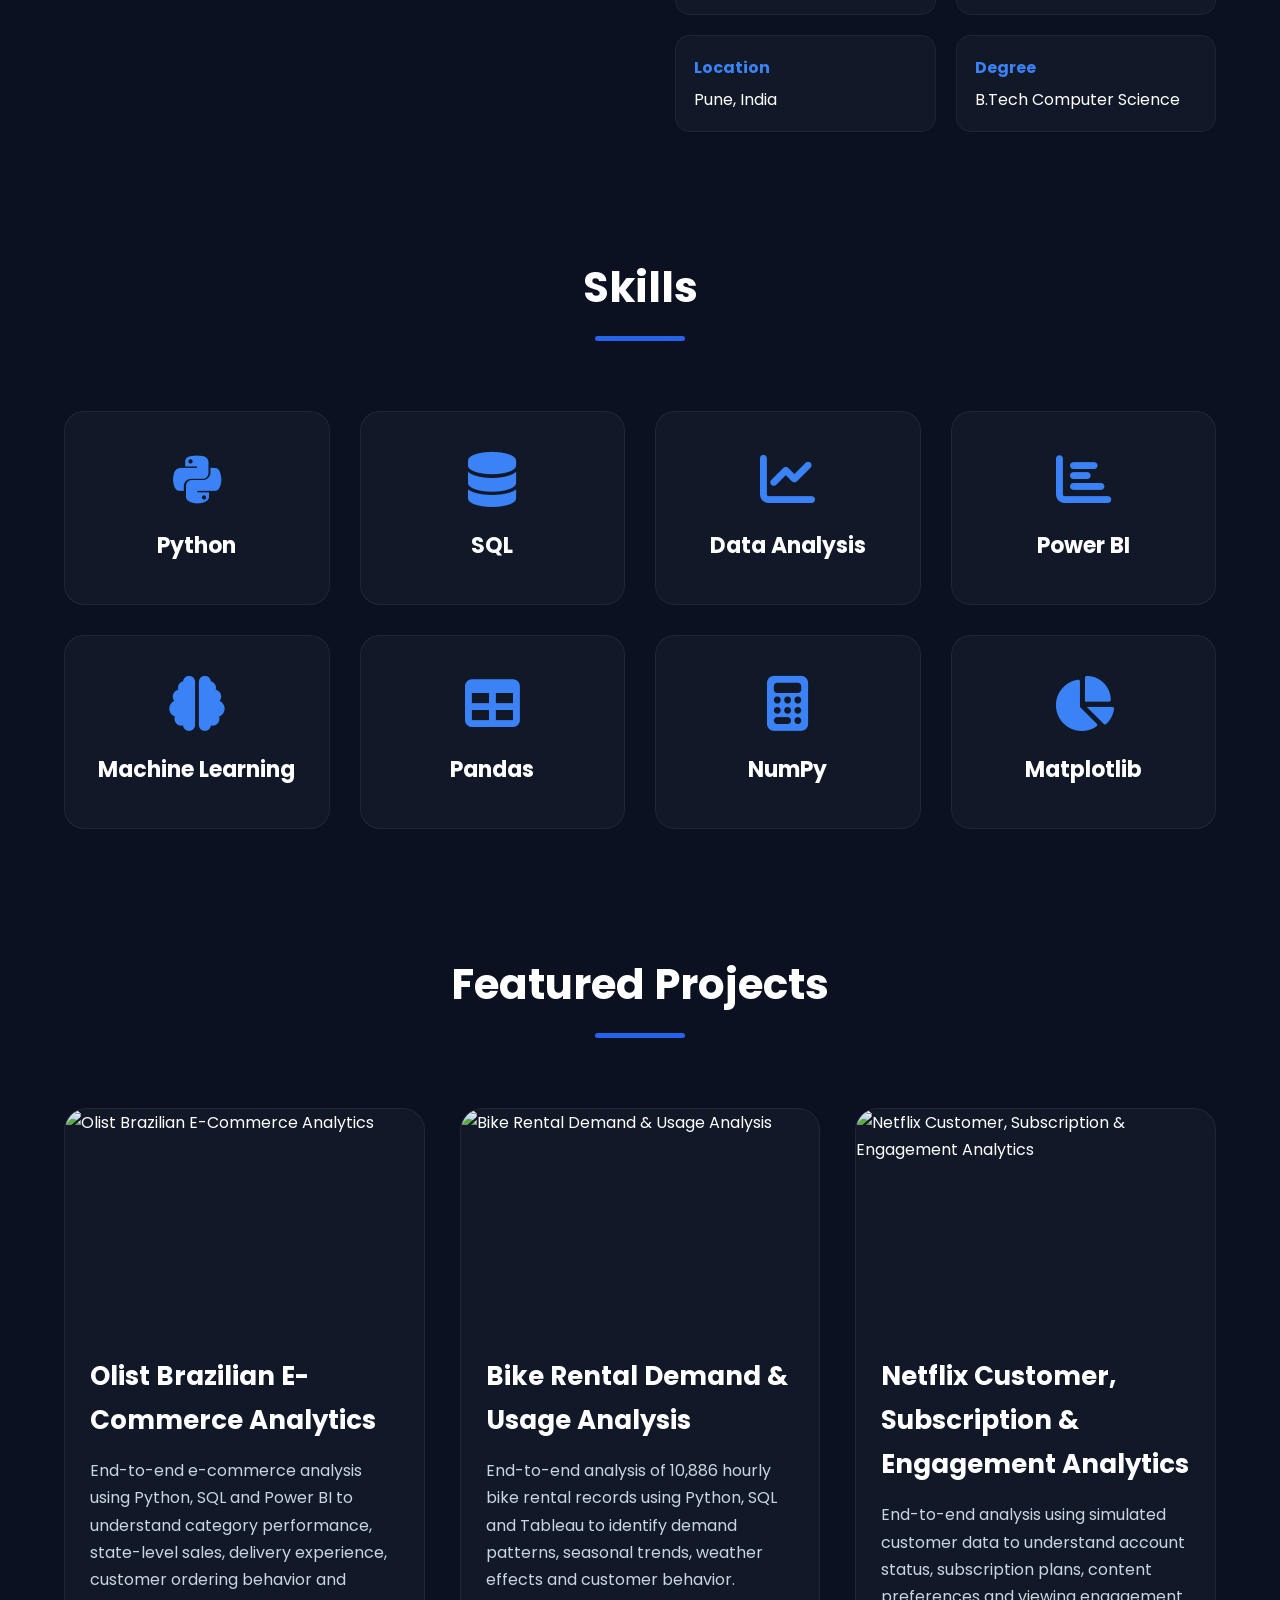
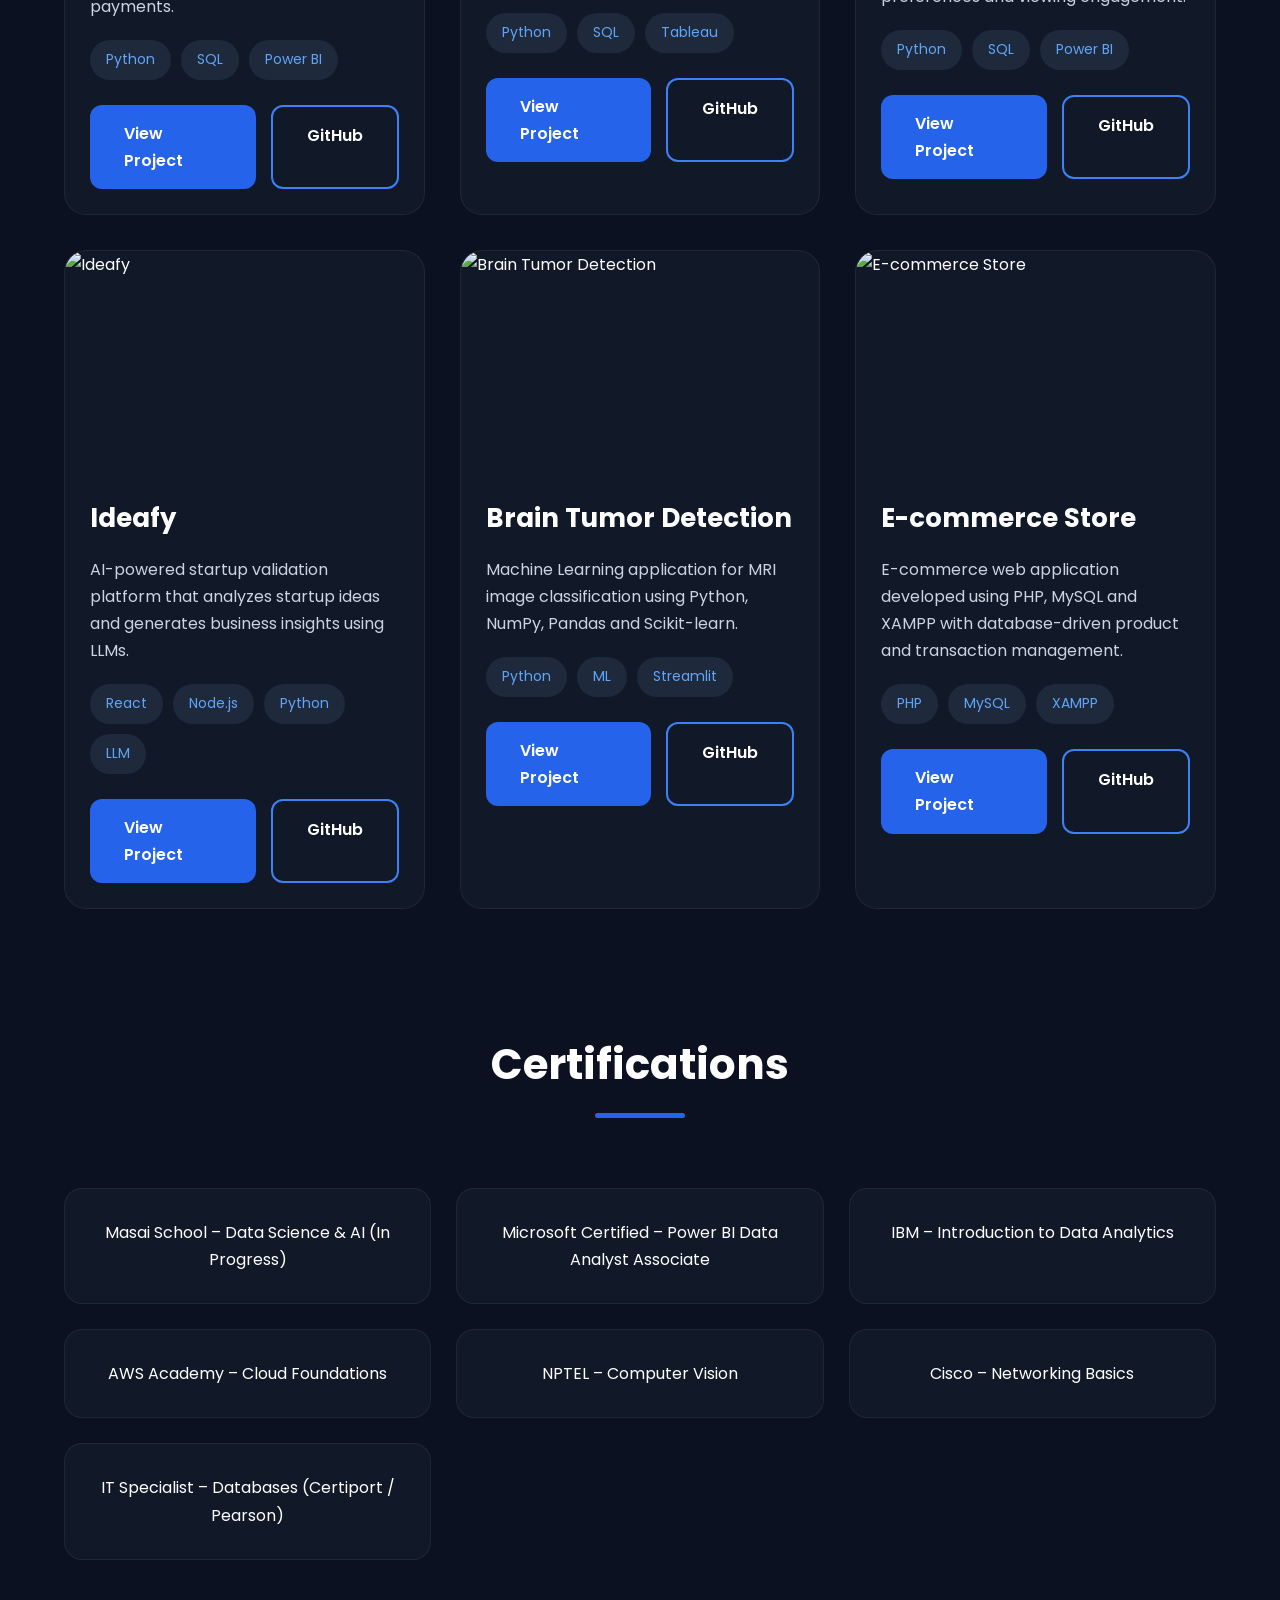
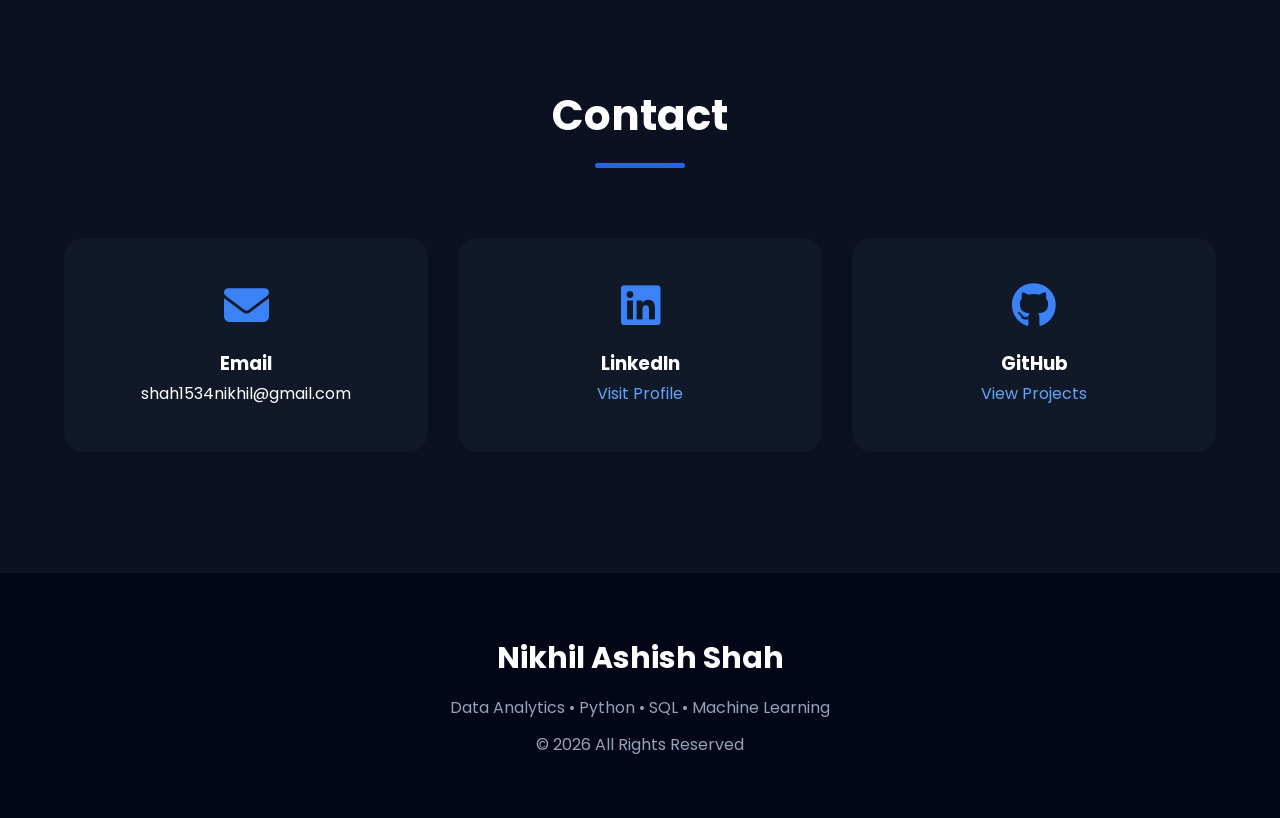
==== commit 8106742e: "Update index.html" ====
--- a/index.html
+++ b/index.html
@@ -74,7 +74,7 @@
             <h1>Nikhil Ashish Shah</h1>
 
             <h2>
-                <span id="typing"></span>
+               <span id="typing" style="display:none"></span><span>Data Professional</span>
             </h2>
 
             <p>
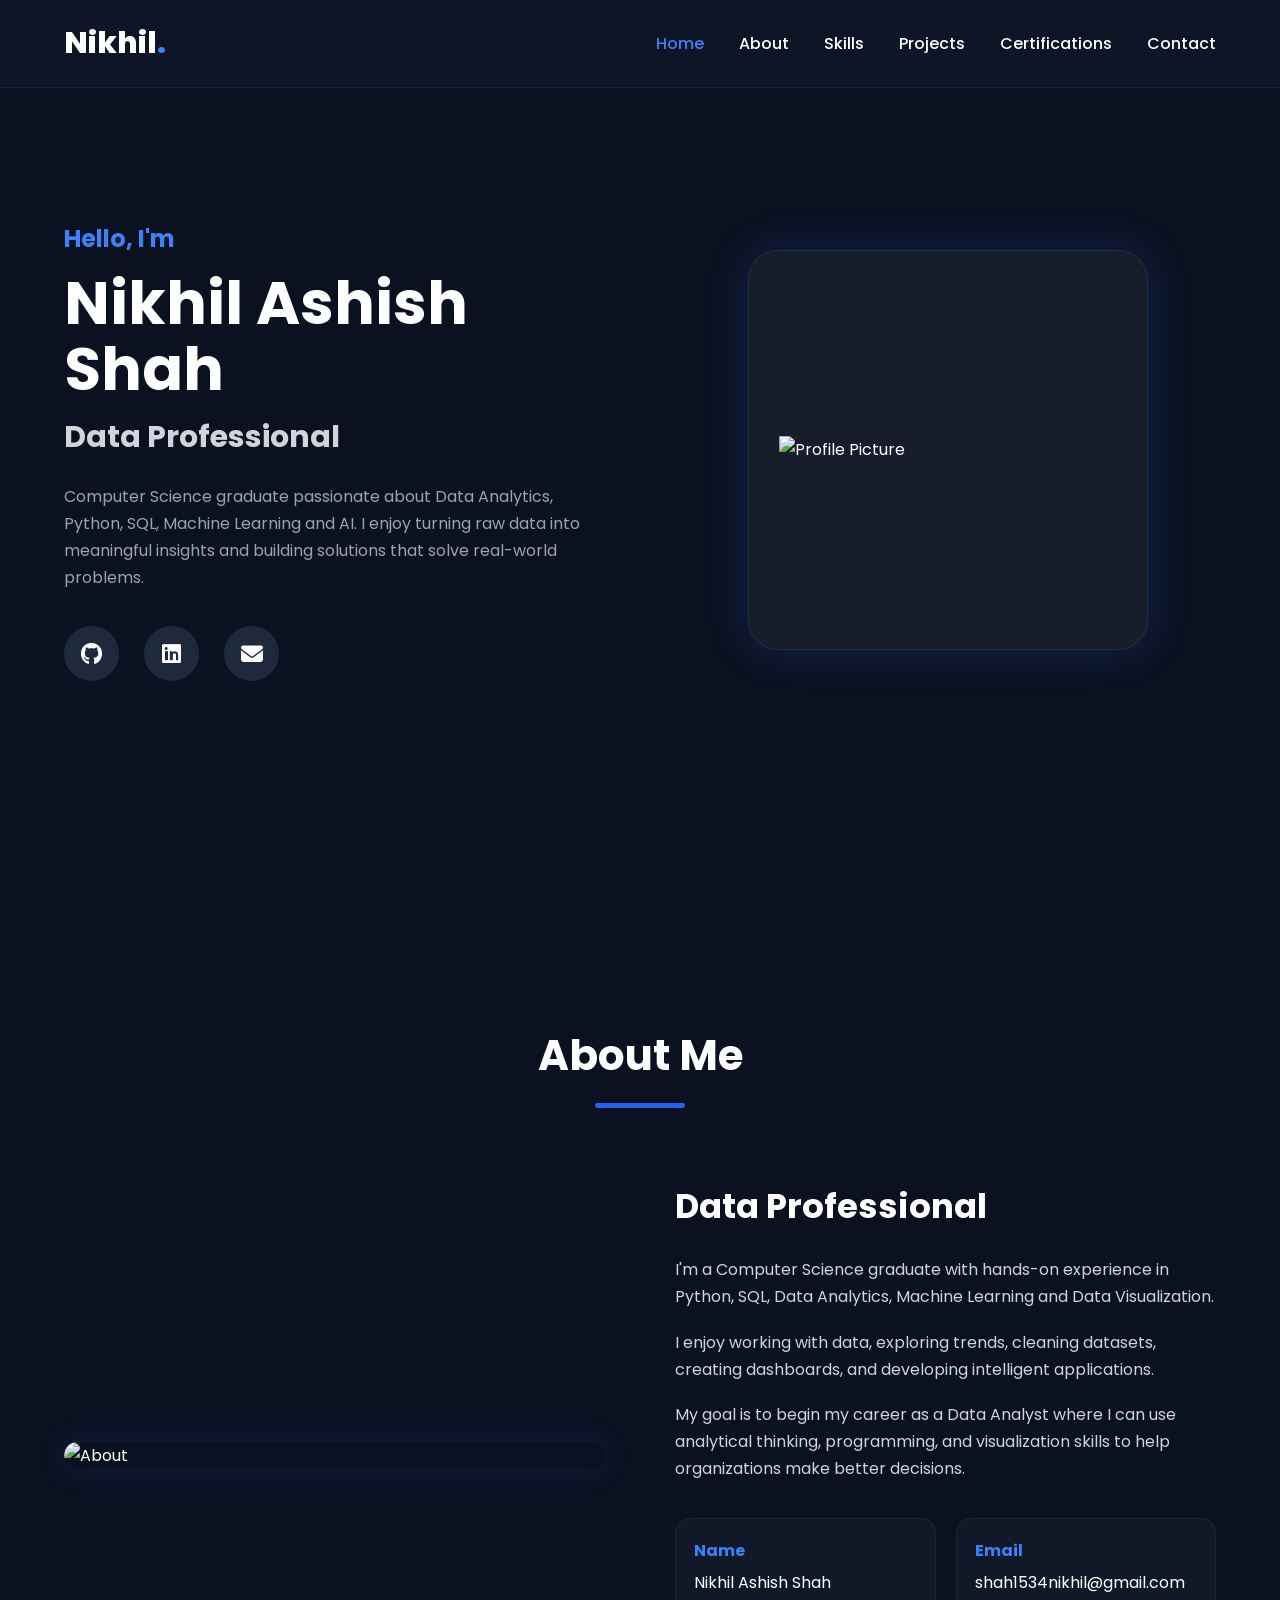
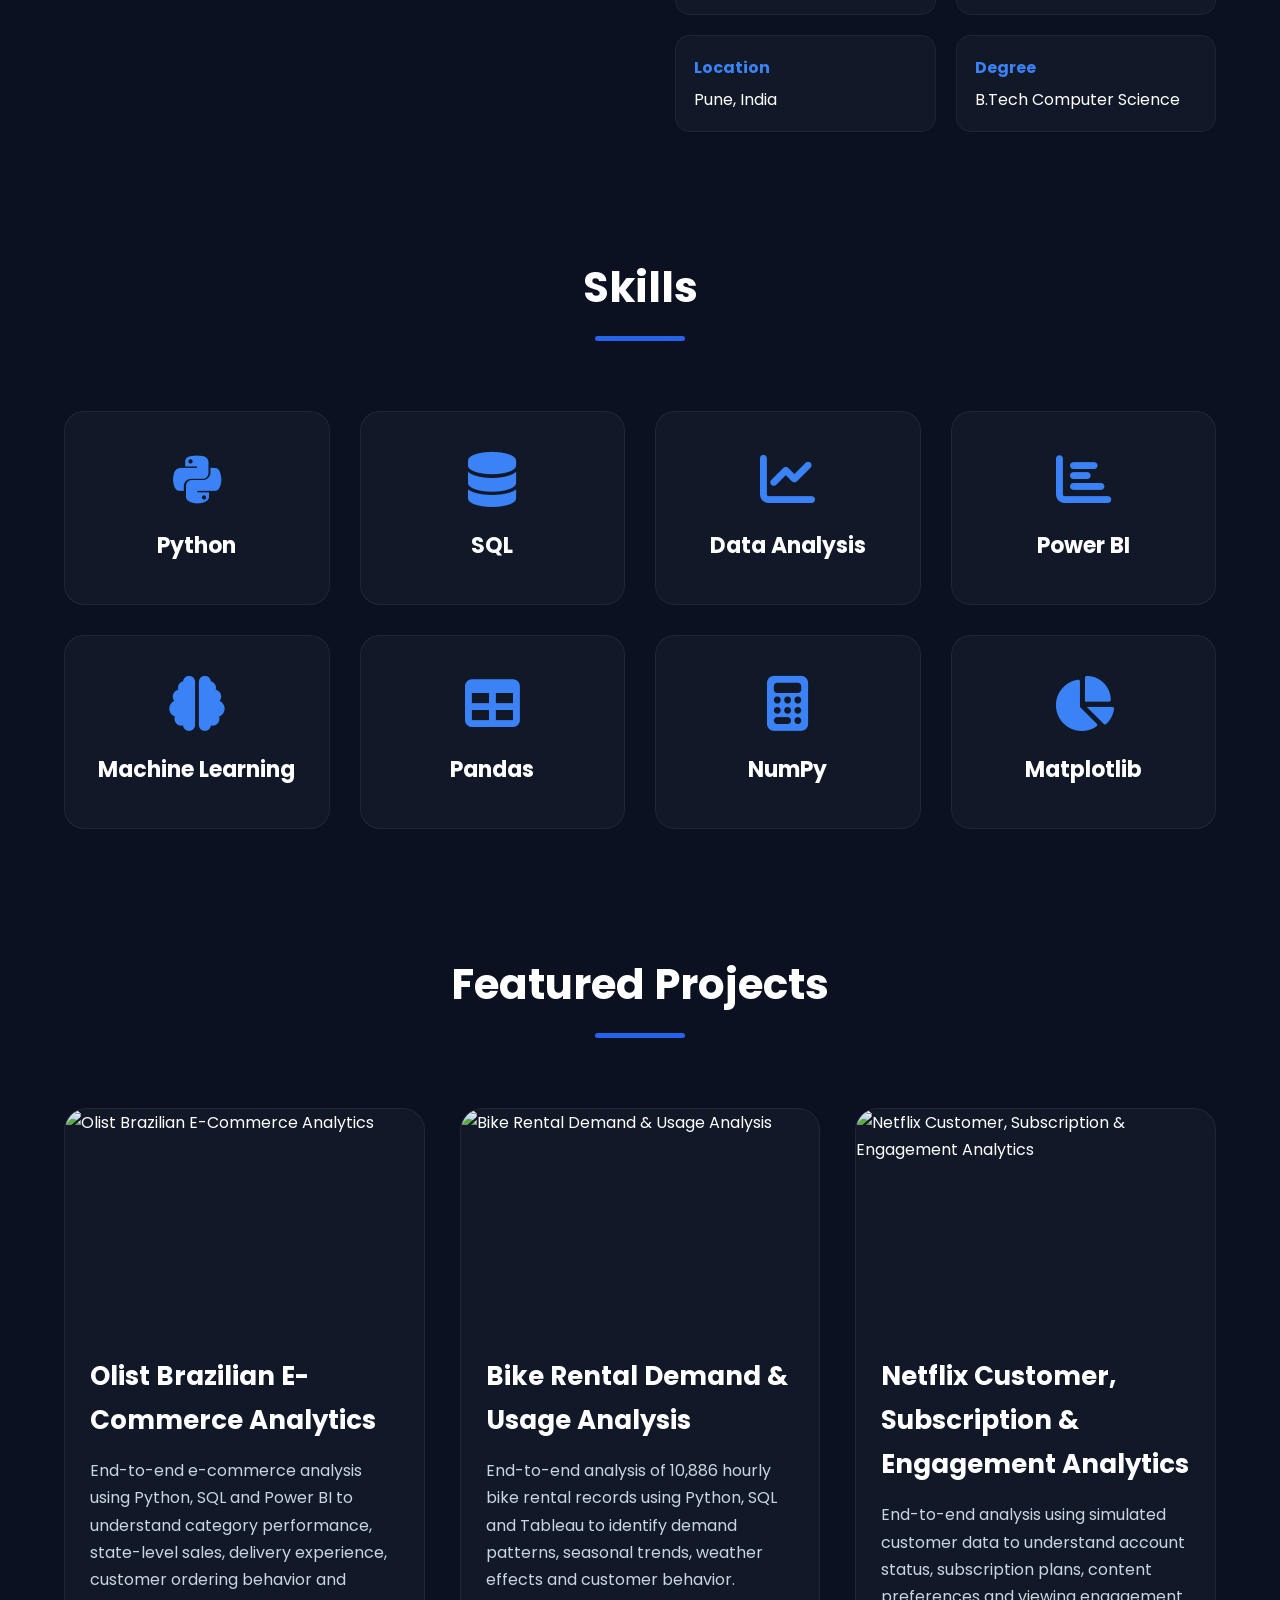
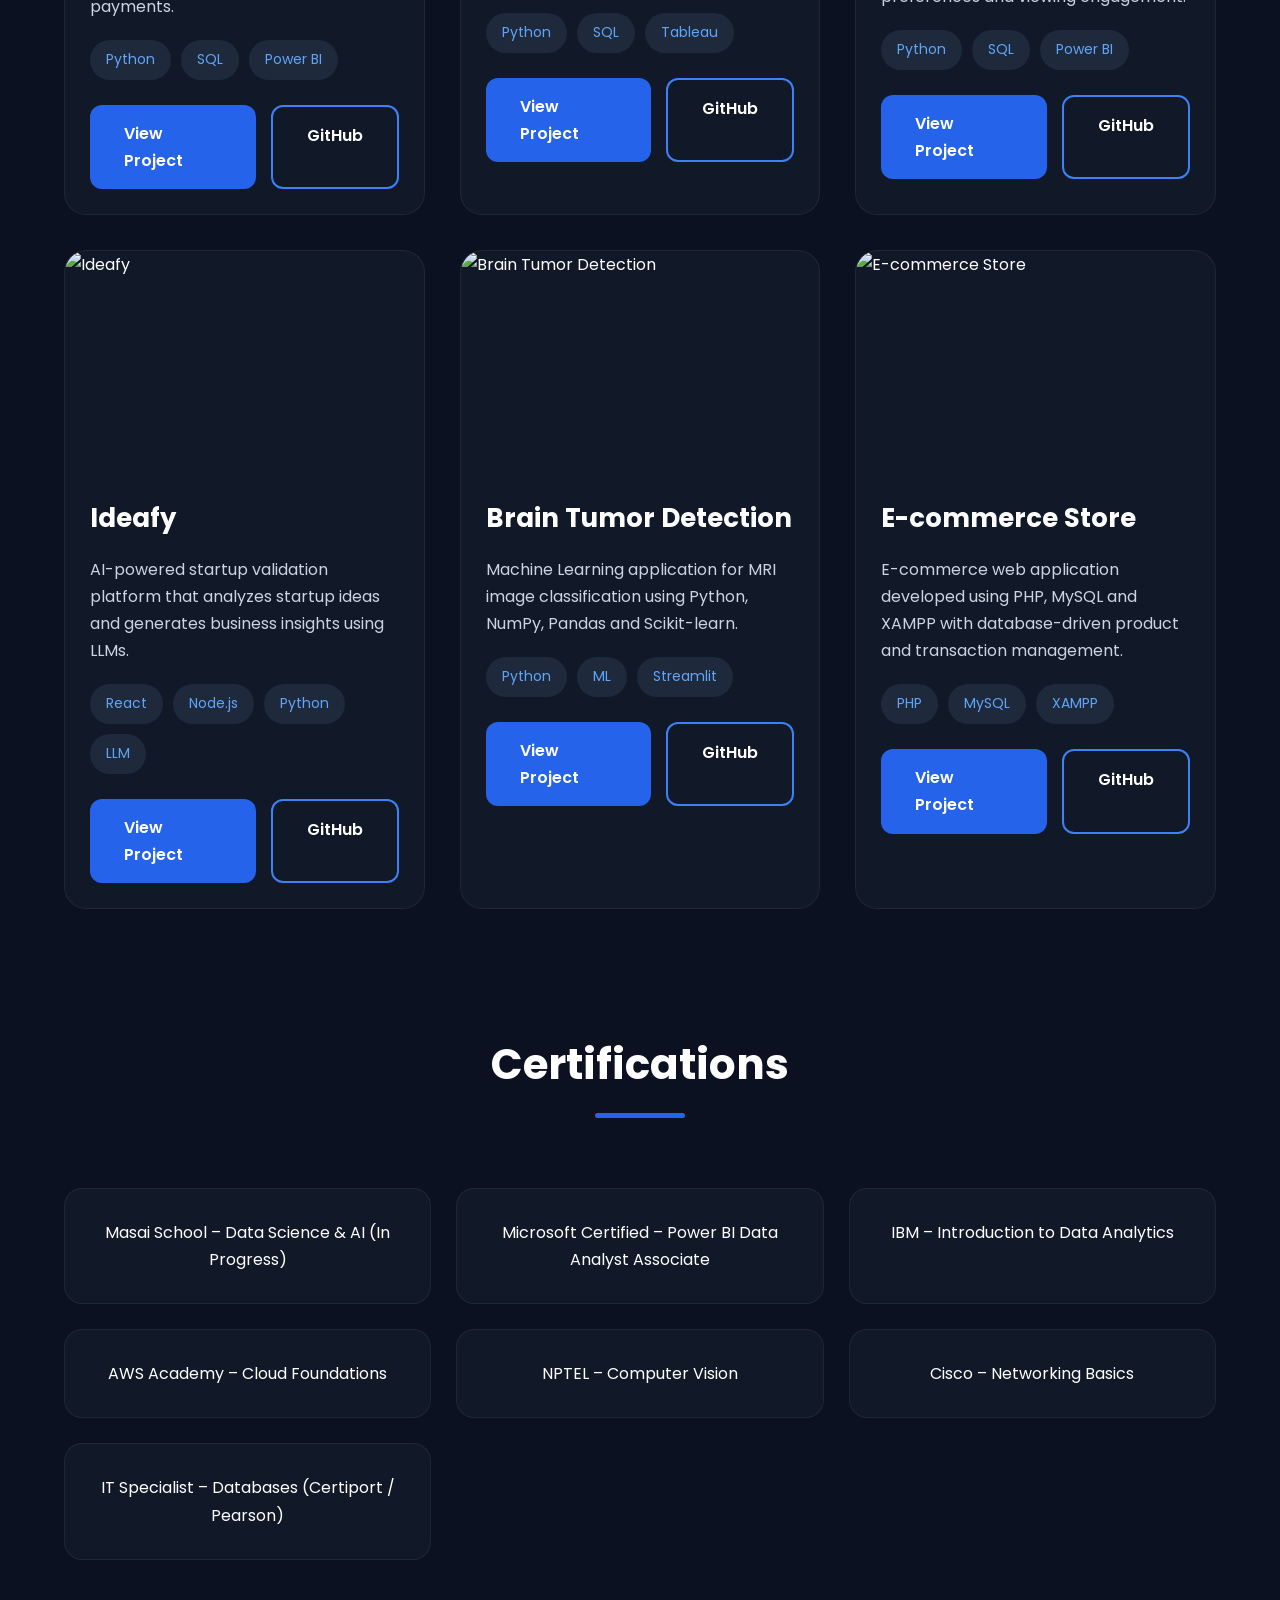
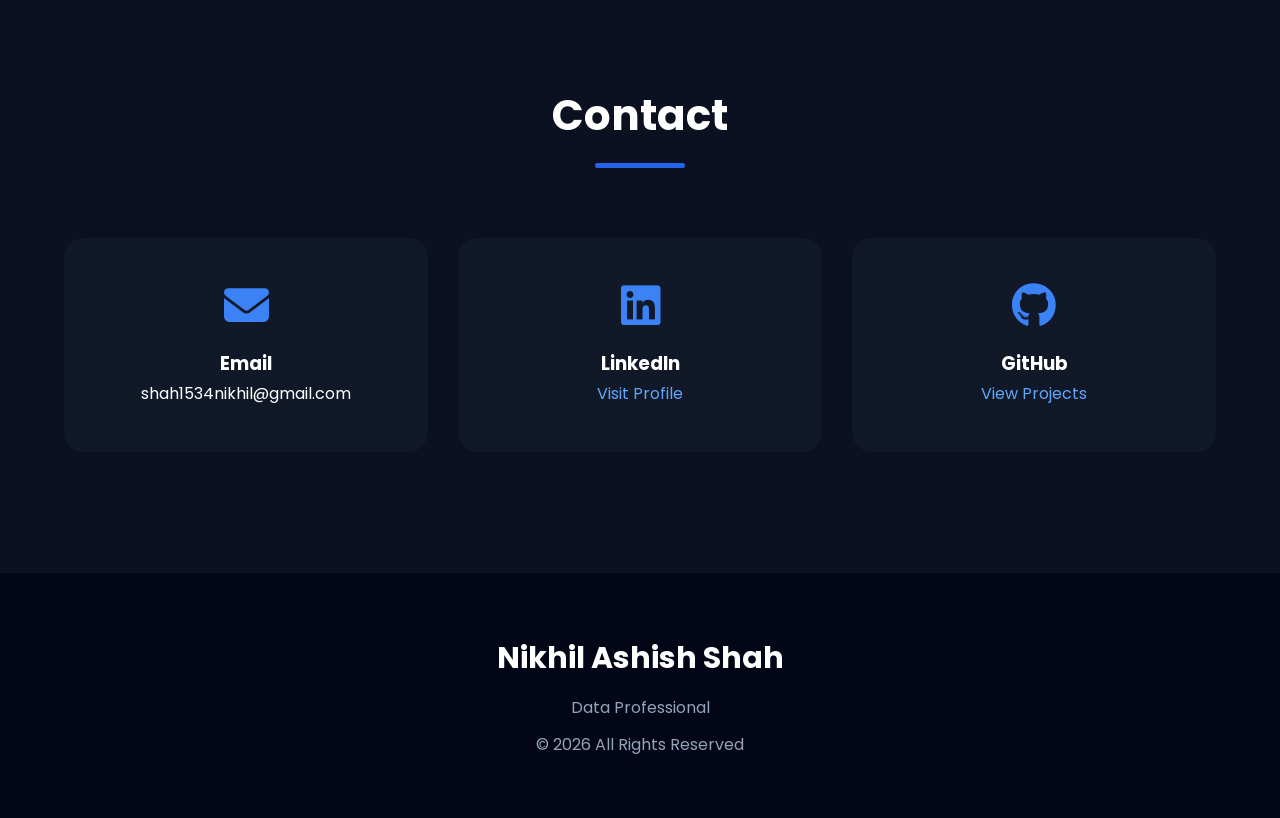
==== commit 9943bb88: "Update index.html" ====
--- a/index.html
+++ b/index.html
@@ -5,10 +5,10 @@
     <meta charset="UTF-8">
     <meta name="viewport" content="width=device-width, initial-scale=1.0">
 
-    <title>Nikhil Shah | Data Analytics Portfolio</title>
+    <title>Nikhil Shah | Data Professional</title>
 
     <meta name="description"
-        content="Portfolio of Nikhil Shah - Data Analytics, Python, SQL, Machine Learning, Power BI">
+        content="Portfolio of Nikhil Shah - Data Professional">
 
     <!-- Google Fonts -->
     <link rel="preconnect" href="https://fonts.googleapis.com">
@@ -149,7 +149,7 @@
             <div class="about-content">
 
                 <h3>
-                    Data Analytics Enthusiast
+                    Data Professional
                 </h3>
 
                 <p>
@@ -761,7 +761,7 @@
         <h3>Nikhil Ashish Shah</h3>
 
         <p>
-            Data Analytics • Python • SQL • Machine Learning
+            Data Professional
         </p>
 
         <p>
